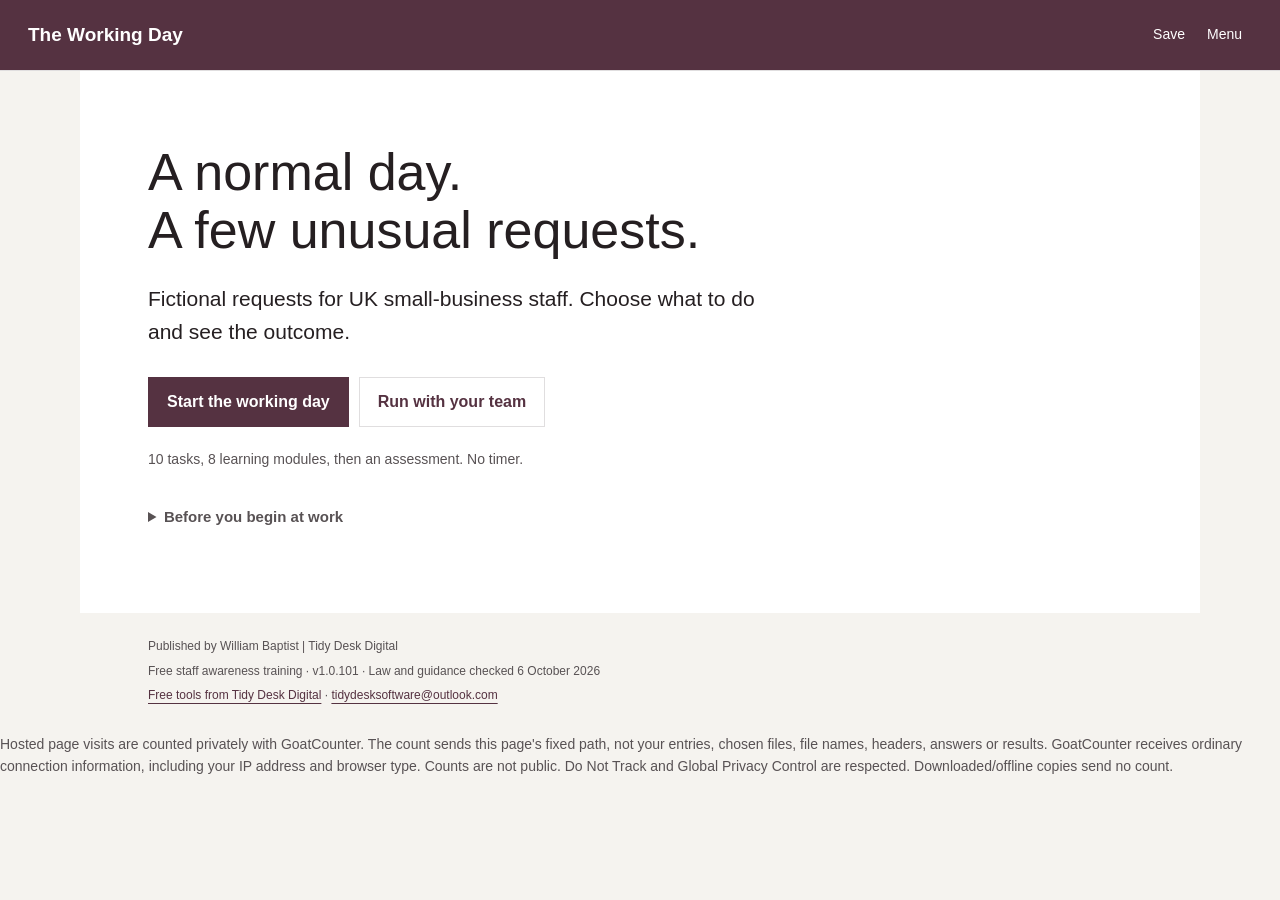
==== index.html @ f576037e "Working Day v1.0.101: describe module check navigation feedback" ====
<!doctype html>
<html lang="en-GB"><head><meta charset="utf-8"><meta name="viewport" content="width=device-width,initial-scale=1"><meta name="color-scheme" content="light"><meta name="description" content="A free, offline-friendly workplace cybersecurity game for UK small businesses. Practise a working day, check requests and report security concerns."><link rel="canonical" href="https://baptistsec.github.io/the-working-day/"><meta property="og:type" content="website"><meta property="og:title" content="The Working Day | Free workplace security training"><meta property="og:description" content="A free, offline-friendly workplace cybersecurity game for UK small businesses. Practise a working day, check requests and report security concerns."><meta property="og:url" content="https://baptistsec.github.io/the-working-day/"><title>The Working Day | Free workplace security training</title><link rel="stylesheet" href="style.css"><link rel="stylesheet" href="office-shell.css"><script defer src="/analytics.js"></script></head>
<body><a class="skip" href="#main">Skip to content</a><header class="top"><a href="#home" class="brand">The Working Day</a><div class="session-actions"><button id="office-save-open">Save</button><button id="office-menu-toggle" aria-expanded="false" aria-controls="office-menu">Menu</button></div><div id="office-menu" hidden><nav aria-label="Main navigation"><a href="#home">Home</a><a href="#day">Course</a><a href="#help">Sources &amp; help</a></nav><nav aria-label="Course tools"><a href="#library">Learning</a><a href="#assessment">Learning record</a><a href="#practice">Practice desk</a><a href="#team">Team setup</a><a href="#manager">Reporting card</a><a href="Learning-Transcript.html">Reading version</a><button id="office-guide-toggle" aria-expanded="true">Guide</button></nav></div></header><section id="office-saving" hidden aria-labelledby="office-saving-title"><h2 id="office-saving-title">Pause and save</h2><p id="office-saving-status" role="status"></p><label><input id="office-remember" type="checkbox"> Save progress in this browser</label><p class="hint">Saved on this device only. Use only your own device. Keep all entries fictional.</p><button id="office-reset">Reset saved progress</button><button id="office-save-close">Return to current work</button></section><div id="app"></div><noscript><main><h1>JavaScript is needed for the interactive game.</h1><p>Open the reading version and manager guide for a plain-text alternative. No account is required.</p><a href="Learning-Transcript.html">Open the reading version</a></main></noscript><footer><div class="footer-content"><p>Published by William Baptist | Tidy Desk Digital</p><p>Free staff awareness training · v1.0.101 · Law and guidance checked 6 October 2026</p><div class="td-foot" style="max-width:900px;margin:0 auto;padding:18px 24px;font:14px Arial,sans-serif;color:#585254"><p><a href="https://baptistsec.github.io/">Free tools from Tidy Desk Digital</a> &middot; <a href="mailto:tidydesksoftware@outlook.com">tidydesksoftware@outlook.com</a></p></div></div><p class="td-analytics-note"><small>Hosted page visits are counted privately with GoatCounter. The count sends this page's fixed path, not your entries, chosen files, file names, headers, answers or results. GoatCounter receives ordinary connection information, including your IP address and browser type. Counts are not public. Do Not Track and Global Privacy Control are respected. Downloaded/offline copies send no count.</small></p></footer><div id="announce" class="sr-only" aria-live="polite"></div><script src="content.js"></script><script src="game-data.js"></script><script src="enhancements.js"></script><script src="activities.js"></script><script src="app.js"></script></body></html>
---- style.css ----
:root{--ink:#251f21;--muted:#585254;--rule:#e0dedf;--teal:#236b59;--pale:#eef6f2;--sand:#f4efec;--red:#a91d2a;--navy:#173438;--white:#fff;font-family:Arial,Helvetica,sans-serif;color:var(--ink);background:#fff;font-size:17px;line-height:1.6}*{box-sizing:border-box}body{margin:0}a{color:var(--teal);text-underline-offset:4px}button,input,textarea{font:inherit}button,a,input,textarea,summary{-webkit-tap-highlight-color:transparent}:focus-visible{outline:3px solid #935b00;outline-offset:4px}button{cursor:pointer;border-radius:8px;padding:12px 18px;border:1px solid var(--rule);color:var(--ink);background:#fff;font-weight:600;line-height:1.4;min-height:46px}button:hover{border-color:var(--teal);background:var(--pale)}button.primary,.button.primary{background:var(--teal);border-color:var(--teal);color:#fff}button:disabled{cursor:not-allowed;background:#f4f3f3;color:#625c5e;border-color:#dedcdd}a.button{display:inline-block;text-decoration:none;font-weight:600;padding:12px 18px;border-radius:8px;border:1px solid var(--rule);min-height:46px}h1,h2,h3{line-height:1.15;font-weight:500;letter-spacing:-.025em;margin:0 0 18px}h1{font-family:Georgia,serif;font-size:clamp(34px,5vw,58px)}h2{font-family:Georgia,serif;font-size:30px}h3{font-size:21px;font-weight:600}p{margin:0 0 16px}ul{padding-left:24px}li{margin:8px 0}small,.meta{font-size:14px;color:var(--muted)}.eyebrow{font-size:13px;font-weight:700;letter-spacing:.12em;text-transform:uppercase;color:var(--teal);margin-bottom:12px}.top{display:flex;gap:30px;justify-content:space-between;align-items:center;padding:22px 36px;border-bottom:1px solid var(--rule);max-width:1500px;margin:auto}.brand{display:flex;align-items:center;gap:12px;text-decoration:none;color:var(--ink);font-weight:600;line-height:1.3;white-space:nowrap}.brand small{display:block;font-weight:400;margin-top:3px}.brandmark{display:grid;place-items:center;background:var(--navy);color:#fff;width:43px;height:43px;border-radius:10px;font-family:Georgia,serif;font-size:27px}.top nav{display:flex;flex-wrap:wrap;gap:7px 20px}.top nav a{text-decoration:none;color:var(--muted);font-size:15px;padding:8px 0}.top nav a[aria-current=page]{color:var(--teal);font-weight:700;border-bottom:2px solid var(--teal)}main{max-width:1200px;padding:42px 36px 65px;margin:auto;min-height:65vh}footer{border-top:1px solid var(--rule);padding:26px 36px;max-width:1200px;margin:auto;color:var(--muted);font-size:13px}footer p{margin:0 0 3px}.hero{display:grid;grid-template-columns:1.4fr 1fr;gap:45px;align-items:center;margin:15px 0 48px}.hero p.lead{font-size:21px;max-width:630px}.actions{display:flex;flex-wrap:wrap;gap:10px;margin:22px 0}.panel{border:1px solid var(--rule);border-radius:12px;padding:24px;background:#fff}.brief{background:var(--navy);color:#fff;padding:30px;border-radius:14px}.brief .eyebrow,.brief .meta{color:#b8ded0}.brief h2{font-size:26px}.brief ul{padding-left:20px}.tags{display:flex;flex-wrap:wrap;gap:8px;margin:16px 0}.tag{font-size:13px;background:var(--pale);color:var(--teal);font-weight:600;padding:5px 9px;border-radius:5px}.notice{background:var(--sand);border-radius:8px;padding:18px 22px;margin:22px 0}.notice p:last-child{margin-bottom:0}.grid{display:grid;grid-template-columns:repeat(2,minmax(0,1fr));gap:18px}.grid.three{grid-template-columns:repeat(3,minmax(0,1fr))}.stat{font-size:34px;font-family:Georgia,serif;display:block;color:var(--teal)}.rule{border-top:1px solid var(--rule);padding-top:30px;margin-top:36px}.day-layout{display:grid;grid-template-columns:300px minmax(0,1fr);gap:30px;align-items:start}.tasklist{display:flex;flex-direction:column;gap:8px}.task{display:block;width:100%;text-align:left;padding:14px 16px;font-weight:400}.task.selected{border:2px solid var(--teal);background:var(--pale)}.task span{display:block;font-size:15px}.task .meta{font-size:12px}.task .subject{font-weight:600;margin-top:3px}.message{padding:28px;border:1px solid var(--rule);border-radius:12px}.message-head{border-bottom:1px solid var(--rule);padding-bottom:18px;margin-bottom:20px}.message h2{font-size:31px}.choices{display:flex;flex-direction:column;gap:10px;margin-top:22px}.choice{text-align:left;font-weight:400;display:flex;gap:12px;align-items:flex-start}.choice .letter{font-weight:700;color:var(--teal);min-width:20px}.choice span:last-child{flex:1}.decision{background:#f8f7f7;border-left:4px solid var(--teal);padding:20px;margin:22px 0}.decision h3{margin-bottom:10px}.path-note{font-size:14px;color:var(--muted);padding:12px 0}.progress{margin:18px 0}progress{appearance:none;width:100%;height:8px;display:block;border:none;border-radius:5px;background:var(--rule)}progress::-webkit-progress-bar{background:var(--rule);border-radius:5px}progress::-webkit-progress-value{background:var(--teal);border-radius:5px}.progress-label{display:flex;justify-content:space-between;font-size:13px;color:var(--muted);margin-bottom:6px}.section-head{margin-bottom:28px;max-width:760px}.module-card a{display:block;font-size:22px;font-family:Georgia,serif;text-decoration:none;margin:8px 0}.module-content{max-width:790px}.module-content section{margin:34px 0}.module-content section+section{border-top:1px solid var(--rule);padding-top:28px}.check{padding:22px;border:1px solid var(--rule);border-radius:10px;margin:16px 0}.feedback{padding:16px 18px;background:var(--pale);margin-top:18px;border-radius:6px}.feedback.wrong{background:#fff1f1;border-left:4px solid var(--red)}.check .feedback p{margin-bottom:0}.hint{font-size:14px;color:var(--muted)}.quiz-question{margin:26px 0;padding:24px;border:1px solid var(--rule);border-radius:10px}.quiz-question legend{font-weight:600;padding:0 6px;max-width:100%}.quiz-question label{display:flex;gap:12px;align-items:start;padding:13px 10px;border-radius:6px;cursor:pointer}.quiz-question label:hover{background:var(--pale)}input[type=radio],input[type=checkbox]{width:20px;height:20px;flex-shrink:0;margin:3px 0;accent-color:var(--teal)}input[type=text],textarea{display:block;padding:12px;border:1px solid #a39fa0;border-radius:6px;width:100%;margin:7px 0 16px}label.field{display:block;font-weight:600;margin:14px 0}.error{color:var(--red);font-weight:600}.result{border:2px solid var(--teal);padding:30px;border-radius:12px;margin-bottom:25px}.result.fail{border-color:var(--red)}.score{font-family:Georgia,serif;font-size:48px;color:var(--teal)}.review{margin:16px 0;padding:18px;background:#f8f7f7;border-left:4px solid var(--teal)}.review.wrong{border-color:var(--red)}.review p{margin-bottom:9px}.sources li{margin-bottom:20px;overflow-wrap:anywhere}.sr-only{position:absolute;width:1px;height:1px;padding:0;margin:-1px;overflow:hidden;clip:rect(0,0,0,0);white-space:nowrap;border:0}.skip{position:fixed;top:-100px;left:10px;background:#fff;padding:15px;z-index:100}.skip:focus{top:10px}details{border-bottom:1px solid var(--rule);padding:16px 0}summary{cursor:pointer;font-weight:600;min-height:44px}.breadcrumb{font-size:14px;margin-bottom:26px}.session-box{border:1px solid var(--rule);border-radius:10px;padding:20px;margin:30px 0}.checklist label{display:flex;gap:12px;align-items:start;margin:15px 0}.certificate{border:2px solid var(--teal);padding:40px;max-width:800px;margin:30px auto;text-align:center}.certificate h2{font-size:37px}.certificate .learner{font-family:Georgia,serif;font-size:30px;overflow-wrap:anywhere}.certificate .legal{font-size:13px;margin-top:30px}.text-link{background:none;border:none;color:var(--teal);text-decoration:underline;padding:0;min-height:24px;font-size:14px}.mobile-only{display:none}
@media(max-width:820px){.top{padding:18px 22px;display:block}.top nav{margin-top:14px;gap:3px 17px}.hero{grid-template-columns:1fr;gap:20px}.day-layout{grid-template-columns:1fr;gap:22px}.tasklist{display:grid;grid-template-columns:repeat(2,minmax(0,1fr))}.task{padding:10px}.grid.three{grid-template-columns:1fr}.message{padding:22px}.mobile-only{display:block}}
@media(max-width:520px){:root{font-size:16px}main{padding:28px 20px 45px}.top{padding:17px 20px}.top nav a{font-size:14px}.grid{grid-template-columns:1fr}.hero{margin-top:0}.hero p.lead{font-size:19px}.brief{padding:23px}.tasklist{grid-template-columns:1fr}.tasklist.collapsed .task:not(.selected){display:none}.message h2{font-size:27px}h2{font-size:27px}.quiz-question{padding:16px}.certificate{padding:24px}.certificate h2{font-size:29px}footer{padding:24px 20px}}
@media(prefers-reduced-motion:reduce){*{scroll-behavior:auto!important}}
@media print{body{background:#fff}.top,footer,.no-print,.skip,.session-box{display:none!important}main{padding:0;max-width:none}body.print-certificate main>*{display:none}body.print-certificate main>.certificate{display:block!important}.certificate{page-break-inside:avoid;margin:30px auto;border:2px solid #236b59}.certificate h2{font-size:34px}a{color:#251f21;text-decoration:none}button{display:none}.notice{background:#fff;border:1px solid #aaa}}
.artifact{border:1px solid #cbd5d2;border-radius:10px;overflow:hidden;margin:24px 0;background:#fbfdfc}.artifact-bar{display:flex;gap:10px;align-items:center;background:#edf3f1;border-bottom:1px solid #cbd5d2;padding:11px 15px;font-size:13px;font-weight:600}.artifact-icon{font-size:17px;color:var(--teal);line-height:1}.artifact-tag{margin-left:auto;font-size:10px;color:var(--muted);letter-spacing:.09em}.artifact-body{padding:18px 20px}.artifact-body h3{font-size:19px}.artifact-body p{font-size:15px;margin-bottom:13px}.artifact-body p.hint{font-size:12px;color:var(--muted);border-top:1px solid var(--rule);padding-top:12px;margin-top:18px;margin-bottom:0}.artifact.chat .artifact-body p:not(.hint){background:#eef6f2;border-radius:6px;padding:11px 13px;max-width:95%}.qr-placeholder{border:2px dashed #9ba8a3;display:inline-grid;place-content:center;width:88px;height:88px;font-size:13px;text-align:center;line-height:1.3;color:var(--muted);margin:3px 0}.artifact.call{background:#faf9f7}.artifact.call .artifact-bar{background:#f2efea}dd{margin:5px 0 18px 20px}
.followups{background:#f4f7f6;border:1px solid #cbd5d2;border-radius:10px;padding:20px 24px;margin:0 0 28px}.followups details{padding:7px 0;border:none}.followups summary{min-height:34px}.followups p{margin:10px 0 0;font-size:15px}

main:focus{outline:none}.decision:focus{outline:3px solid #935b00;outline-offset:5px}
.course-progress{margin:22px 0;padding:18px 20px;border:1px solid var(--rule);border-radius:9px;background:#fafcfb}.course-progress .hint{margin:12px 0 0}.progress-stages{display:flex;flex-wrap:wrap;gap:6px 20px;margin-top:12px;font-size:14px}.intake{padding-left:28px}.intake li{padding:10px 0 18px}.intake h2{font-size:24px;margin-bottom:12px}.legal-detail section{margin:22px 0}.manager-start{background:#f8faf9;border-radius:10px;padding:26px;margin-top:25px}.term-note{font-size:14px;line-height:1.5;background:#f4f7f6;padding:13px 17px;border-radius:6px;margin:15px 0}

/* v1.0.3: quiet navigation and progressive context */
.compact-hero{display:block;max-width:740px;margin-bottom:28px}.compact-hero .lead{font-size:21px}.course-progress{padding:12px 16px;margin:18px 0}.session-box{padding:16px 20px;margin:18px 0}.session-box details{border:0;padding-bottom:0}.manager-start{background:none;padding:16px 0;margin:0;border-radius:0}.day-layout{display:block}.day-layout>aside{margin-bottom:16px}.task-toggle{display:block}.tasklist{display:grid;grid-template-columns:repeat(3,minmax(0,1fr));margin-top:12px}.tasklist.collapsed{display:none}.message{max-width:850px;padding:26px}.message-head{padding-bottom:10px;margin-bottom:18px}.message-head .meta{margin:0}.decision{background:none;padding:0;border:0;margin:26px 0}.decision h3{font-weight:500;font-size:21px;line-height:1.5}.artifact{margin:18px 0}.task-context{margin:0 0 22px}.task-context .artifact{margin-bottom:10px}.actions .primary{order:-1}.certificate{display:none}.intake li{padding:5px 0 12px}
@media(max-width:820px){.tasklist{grid-template-columns:repeat(2,minmax(0,1fr))}}@media(max-width:520px){.tasklist{grid-template-columns:1fr}.message{padding:20px}.compact-hero{margin-bottom:20px}}@media print{body.print-certificate .certificate{display:block!important}}

[hidden]{display:none!important}.active-work{padding:20px;background:#f4f7f6;border-radius:10px;margin:24px 0}.clue-controls{display:flex;flex-wrap:wrap;gap:10px}.clue[aria-expanded=true]{border-color:var(--teal);background:var(--pale)}.active-work h4{margin:0 0 10px}.active-work label{display:flex;gap:10px;margin:12px 0}.active-work fieldset{border:0;padding:0}.active-work legend{font-weight:600;margin-bottom:10px}select{font:inherit;padding:12px;border:1px solid #a39fa0;border-radius:6px;max-width:100%;width:100%;background:#fff}.active-work .feedback p{margin:0}.why summary{font-size:15px}.explanation summary{font-weight:400;font-size:15px}.section-head p{max-width:640px}.prepared-report{background:var(--pale);padding:16px}.top nav{gap:24px}

.explanation{border-bottom:0;padding-bottom:0}.module-content>section{margin:26px 0}.module-content>section+section{padding-top:22px}.module-content .explanation>p{margin-top:12px}.active-work details{padding:10px 0}.active-work details label{font-size:15px}.course-progress .progress-stages{gap:6px 16px}
/* Keep the keyboard skip link out of stitched/scrolled page content until focused. */
.skip:not(:focus){width:1px;height:1px;padding:0;overflow:hidden;clip-path:inset(50%)}

.module-jumps{display:flex;flex-wrap:wrap;gap:12px 24px;margin:20px 0}.module-jumps a{padding:8px 0}#practice-heading,#module-top{scroll-margin-top:20px}

@media print{#module-practice{break-before:page;page-break-before:always}#practice-heading{break-after:avoid;page-break-after:avoid}}
---- office-shell.css ----
:root{--teal:#553241;--pale:#f3e9ec;--navy:#553241;background:#f5f3ef;font-size:16px;line-height:1.55}.top{max-width:none;background:#553241;color:white;padding:12px 22px;gap:24px;flex-wrap:wrap}.brand{color:white}.brandmark{display:none}.brand small{color:white;font-size:12px}.top nav{margin-left:auto}.top nav a,.top nav a[aria-current=page]{color:white}.top nav a[aria-current=page]{border-bottom-color:white}.session-actions{display:flex;gap:4px}.session-actions button{border:0;background:transparent;color:white;padding:8px 12px;font-size:14px;font-weight:400}.top :focus-visible{outline-color:white}.office-workspace{display:flex;gap:30px;padding:12px 22px;background:white;border-bottom:1px solid #bdb7af;font-size:13px}.office-workspace span{color:#585254}.office-shell{display:grid;grid-template-columns:165px minmax(0,1fr) 210px;min-height:650px}.office-shell.office-guide-closed{grid-template-columns:165px minmax(0,1fr)}.office-folders{padding:22px 12px;background:#f1efed;border-right:1px solid #c8c4c0}.office-label{font-size:12px;letter-spacing:.08em;text-transform:uppercase;font-weight:700;margin-bottom:12px}.office-folders a{display:block;text-decoration:none;color:#252423;padding:10px 9px;font-size:14px;min-height:44px}.office-folders a[aria-current]{background:#f3e9ec;border-left:3px solid #553241;font-weight:700}.office-folders .office-label:not(:first-child){margin-top:28px}#office-guide{background:#faf7ef;padding:28px 20px;border-left:1px solid #d9d1c3;font-size:14px}#office-guide h2{font:500 24px/1.25 Arial,sans-serif;letter-spacing:0}#office-guide button{font-size:14px;font-weight:400;background:transparent;border:1px solid #b4afaa;border-radius:0}main{padding:30px;max-width:none;min-width:0;background:white;margin:0}main:focus{outline:0}main:focus-visible{box-shadow:inset 4px 0 #553241}h1,h2{font-family:Arial,sans-serif;letter-spacing:0}h1{font-size:31px}h2{font-size:25px}.hero{margin:0 0 24px;display:block}.hero h1{font-size:38px}.hero .lead{font-size:19px}.day-layout{grid-template-columns:220px minmax(0,1fr);gap:0;border:1px solid #c8c4c0}.day-layout>aside{background:#fff;border-right:1px solid #c8c4c0}.day-layout .message{border:0;border-radius:0;padding:24px}.tasklist{gap:0}.task{border:0;border-bottom:1px solid #ccc;border-radius:0;padding:16px;text-align:left}.task.selected{border-left:3px solid #553241;background:#f3e9ec}.task-toggle{border:0;border-bottom:1px solid #ccc;border-radius:0;width:100%;text-align:left;font-size:14px}.panel,.notice,.feedback,.check,.message-head,.brief{border-radius:0}.button,button{border-radius:0!important}.choice{border:1px solid #b4afaa;border-radius:0}.choice .letter{display:none}.choices{gap:10px}.section-head h1{font-size:29px}.course-progress{border-radius:0}#office-saving{border:1px solid #bdb7af;background:white;padding:24px;margin:20px auto;max-width:850px}#office-saving p{max-width:70ch}#office-saving button{margin:12px 8px 0 0}.top+.office-workspace+section[hidden],[hidden]{display:none!important}footer{max-width:none;padding:20px 22px}.td-foot{max-width:none!important}.module-content{max-width:800px}.notice{border-left:3px solid #553241}a,button,p,li{overflow-wrap:anywhere}
@media(max-width:1150px){.office-shell{grid-template-columns:145px minmax(0,1fr)}.office-shell.office-guide-closed{grid-template-columns:145px minmax(0,1fr)}#office-guide{grid-column:2;border-top:1px solid #d9d1c3;border-left:0}.day-layout{grid-template-columns:195px minmax(0,1fr)}main{padding:24px}}
@media(max-width:750px){.top{padding:12px 16px;gap:10px}.top nav{margin-left:0;gap:16px}.brand{width:100%}.session-actions{margin-left:auto}.session-actions button{padding:8px}.office-workspace{padding:10px 16px;gap:10px;flex-wrap:wrap}.office-shell,.office-shell.office-guide-closed{display:block;min-height:0}.office-folders{display:flex;overflow-x:auto;gap:6px;padding:8px 12px;border-right:0;border-bottom:1px solid #ccc}.office-folders .office-label{display:none}.office-folders a{white-space:nowrap;flex:0 0 auto;padding:10px 8px;font-size:13px}main{padding:24px 18px}.day-layout{display:block}.day-layout>aside{border-right:0;border-bottom:1px solid #ccc}.day-layout .message{padding:20px 16px}.tasklist:not(.collapsed){max-height:370px;overflow-y:auto}.hero h1{font-size:32px}.hero .lead{font-size:17px}#office-guide{padding:22px 18px}.grid,.grid.three{grid-template-columns:1fr}#office-saving{margin:16px}.top nav a{font-size:13px}#office-saving h2{font-size:24px}}
@media print{.top,.office-workspace,.office-folders,#office-guide,#office-saving,.session-actions{display:none!important}.office-shell,.office-shell.office-guide-closed{display:block}main{padding:0}.day-layout{display:block}.day-layout>aside{display:none}}
@media(min-width:751px){.day-layout{display:grid!important;grid-template-columns:210px minmax(0,1fr)!important}.day-layout .tasklist{display:flex!important;flex-direction:column!important}.day-layout .tasklist.collapsed{display:none!important}.day-layout .task{width:100%;min-width:0}.day-layout>aside{border-right:1px solid #c8c4c0}.day-layout .task.selected{border:0;border-left:3px solid #553241;border-bottom:1px solid #ccc}}
@media(max-width:750px){.day-layout.task-list-open .message{display:none}.day-layout .tasklist{max-height:none!important;overflow-y:visible!important;display:flex;flex-direction:column}.day-layout .tasklist.collapsed{display:none}.day-layout .task{width:100%;border-left:0}.day-layout .task.selected{border-left:3px solid #553241}.day-layout>aside{border-bottom:0}.day-layout:not(.task-list-open) .task-toggle{border-bottom:1px solid #c8c4c0}}
/* Professional-site benchmark revision: one header, contextual navigation, no decorative bands. */
.top{position:relative;padding:12px 28px;min-height:68px;flex-wrap:nowrap;gap:12px}.top .brand{font-size:19px;width:auto;white-space:nowrap}.top .session-actions{margin-left:auto;gap:2px}.top .session-actions button{font-size:14px;padding:8px 10px}.top #office-menu{position:absolute;right:20px;top:100%;width:290px;background:#553241;z-index:10;padding:16px 20px;box-shadow:0 12px 24px #251f2129}.top #office-menu nav{display:flex;flex-direction:column;gap:2px;margin:0}.top #office-menu a,.top #office-menu button{text-align:left;padding:10px 4px;min-height:44px;background:transparent;color:white;border:0;font-weight:400;font-size:15px}.top #office-menu a[aria-current]{border:0;text-decoration:underline}.office-folders{border:0;background:#f5f3ef}.office-shell{min-height:0;background:white}body[data-route=home] .office-folders,body[data-route=home] #office-guide{display:none!important}body[data-route=home] .office-shell{display:block}body[data-route=home] main{max-width:1080px;margin:auto;padding:72px 48px 64px;min-height:0}body[data-route=home] main:focus-visible{box-shadow:none;outline:2px solid #553241;outline-offset:-4px}.hero h1{font-size:52px;line-height:1.12;max-width:650px}.hero .lead{font-size:20px;max-width:580px;line-height:1.55;margin:24px 0}.hero .actions{margin:28px 0 22px}.before-start{border:0!important;margin:34px 0 0!important;padding:0!important}.before-start summary{font-size:15px;color:#585254}.day-layout{border:0}.day-layout .message{padding-top:12px}.day-layout .message>details:last-child{border-bottom:0!important}.section-head{border:0!important}.td-foot{border:0;padding-top:0!important}footer{border:0;background:#f5f3ef;font-size:12px;padding:22px 28px}.hero .hint{font-size:14px}.office-folders .office-label{letter-spacing:.04em}.office-shell main:focus-visible{box-shadow:none;outline:2px solid #553241;outline-offset:-3px}
@media(max-width:750px){.top{padding:10px 16px;min-height:64px;gap:8px}.top .brand{font-size:17px}.top #office-menu{right:0;width:100%}.office-folders{display:none}main{padding:28px 20px}.hero h1{font-size:36px}body[data-route=home] main{padding:44px 24px 42px}.hero .lead{font-size:18px;margin:22px 0}.hero .actions{gap:12px}.hero .actions .button{font-size:15px}.hero .actions .button:not(.primary){border:0;padding-left:0;padding-right:0;text-decoration:underline}.section-head .eyebrow{font-size:11px}.section-head h1{font-size:24px}.day-layout .message{padding:24px 0}.day-layout .task-toggle{background:transparent;border:0;padding:10px 0;font-size:14px;color:#553241}.day-layout>aside{border:0}.day-layout .tasklist{border:0}.day-layout .task{padding:16px 12px}.top .session-actions button{min-height:44px;padding:8px}.before-start{margin-top:26px!important}footer{padding:20px 24px}#office-guide{padding:24px 20px;border-top:0}}
.top{display:flex!important;flex-direction:row!important;flex-wrap:nowrap!important;justify-content:space-between!important}.top .session-actions{display:flex!important;flex-direction:row!important;margin-left:auto!important}.office-shell main:focus-visible,body[data-route=home] main:focus-visible{outline:0;box-shadow:none}.office-shell main:focus-visible h1,body[data-route=home] main:focus-visible h1{border-left:3px solid #553241;padding-left:12px}.hero h1{max-width:700px}.top .brand{flex:1}
@media(max-width:750px){.top .brand{font-size:16px}.top .session-actions{flex:0 0 auto}.top .session-actions button{font-size:13px;padding:8px 6px}}
.office-shell main:focus-visible h1,body[data-route=home] main:focus-visible h1{border:0;padding-left:0}body.keyboard-navigation .office-shell main:focus-visible h1{outline:2px solid #553241;outline-offset:8px}
@media print{.top{display:none!important}.office-folders,#office-guide,#office-saving{display:none!important}.office-shell,.office-shell.office-guide-closed{display:block!important}.office-shell main,body[data-route=home] main{max-width:none!important;padding:0!important;margin:0!important;min-height:0!important}.office-shell main h1{outline:0!important;border:0!important}.td-foot{display:none!important}}
/* Completion record follows the office palette without changing its content or print geometry. */
.certificate{border-color:#553241!important;color:#252423}.certificate h1,.certificate h2,.certificate h3,.certificate .cert-name{font-family:Arial,Helvetica,sans-serif!important}.certificate .eyebrow{color:#553241}.certificate .cert-name{font-weight:500;letter-spacing:0}
.certificate .learner{font-family:Arial,Helvetica,sans-serif!important;font-weight:500;letter-spacing:0}

/* Focused workspace: one task, no duplicate navigation rails. */
@media screen{
.office-folders{display:none!important}.office-shell,.office-shell.office-guide-closed{display:block!important;max-width:1120px;margin:0 auto}.office-shell main{padding:56px 64px 72px;max-width:880px;margin:auto}.office-shell #office-guide{max-width:752px;margin:0 auto 40px;padding:28px 32px;border:1px solid #ded9d2;background:#faf7ef}.office-shell .section-head{margin-bottom:32px}.day-layout{display:block!important}.day-layout>aside{border:0!important;margin-bottom:24px}.day-layout .task-toggle{width:auto;border:0;background:transparent;color:#553241;padding:6px 0;min-height:44px;font-size:14px}.day-layout .message{padding:0!important}.day-layout.task-list-open .message{display:none}.day-layout .tasklist.collapsed{display:none!important}.day-layout .tasklist:not(.collapsed){display:flex!important;flex-direction:column;max-height:none!important}.day-layout .message-head{padding:0 0 24px;margin-bottom:28px;border-bottom:1px solid #ded9d2}.day-layout .message-head .meta{margin:16px 0 0}.day-layout .message-head h1{font-size:36px;line-height:1.2;max-width:22ch;margin:12px 0 0}.day-layout .message>p{max-width:62ch;margin:24px 0}.day-layout .message>details{margin-top:28px}.day-layout .message .decision{margin-top:32px}.choices{gap:14px}.choice{padding:18px 22px;line-height:1.5}.inspection,.work-card,.brief,.panel{padding:28px!important;margin-top:28px}.inspection .actions{gap:12px}.inspection h3{margin-top:0}.inspection button{padding:14px 20px}.day-layout .section-head{margin-bottom:0}.module-content{max-width:720px;margin:auto}.module-content .lead{max-width:60ch}.module-content #module-learning{margin-top:44px}.module-content #module-learning h2{margin-top:40px}.module-content #module-practice{border-top:1px solid #ded9d2;margin-top:64px;padding-top:40px}.module-content .check{padding:28px 0;margin:24px 0;border:0;background:transparent}.module-jumps{gap:24px;margin:28px 0}.course-progress{margin:32px 0}.quiz-question{padding:0!important;border:0!important;max-width:700px}.quiz-question label{padding:18px 20px;margin-bottom:14px}footer{max-width:none}.top #office-menu{background:white;color:#252423;border:1px solid #ded9d2;box-shadow:0 8px 24px #251f2114}.top #office-menu a,.top #office-menu button{color:#553241}.top #office-menu :focus-visible{outline-color:#553241}.top #office-menu nav+nav{margin-top:16px;border-top:1px solid #ded9d2;padding-top:12px}
}
@media screen and (max-width:750px){.office-shell main{padding:36px 24px 48px}.office-shell #office-guide{margin:0 24px 32px;padding:24px}.day-layout .message-head h1{font-size:30px;max-width:21ch}.day-layout .message-head{padding-bottom:22px;margin-bottom:28px}.day-layout>aside{margin-bottom:24px}.choices{gap:14px}.choice{padding:17px 18px}.inspection,.work-card,.brief,.panel{padding:24px 20px!important}.module-content #module-practice{margin-top:48px;padding-top:32px}.hero h1{font-size:36px}.top #office-menu{padding:20px 24px}}

@media screen{.module-jumps{border-bottom:1px solid #ded9d2;padding-bottom:16px}.module-jumps [aria-current=step]{font-weight:700;text-decoration:none;color:#252423}.module-content #module-practice{margin-top:36px;border-top:0;padding-top:0}.progress-disclosure{margin:28px 0}.progress-disclosure .course-progress{margin:24px 0}body[data-route=day] .section-head{margin:0 0 16px}body[data-route=day] .section-head .eyebrow{margin:0}.day-layout .message-head .eyebrow{font-weight:400;letter-spacing:0;text-transform:none;font-size:14px;color:#585254}}
@media print{#module-learning[hidden],#module-practice[hidden]{display:block!important}.module-jumps,.no-print{display:none!important}}

/* Footer shares the centered content column, without a second link indent. */
@media screen{footer{padding:0!important}.footer-content{max-width:880px;margin:0 auto;padding:24px 64px 32px}.footer-content>p{margin:0 0 6px}.footer-content .td-foot{margin:0!important;padding:0!important;font-size:12px!important}.footer-content .td-foot p{margin:8px 0 0}body[data-route=home] .footer-content{max-width:1080px;padding:24px 48px 32px}}
@media screen and (max-width:750px){.footer-content,body[data-route=home] .footer-content{padding:24px}}

/* A compact task header: progress and task switch together, one title and one context line. */
@media screen{.task-toolbar{display:flex;align-items:center;justify-content:space-between;gap:24px;border-bottom:1px solid #ded9d2;padding-bottom:16px}.task-toolbar p{font-size:14px;font-weight:400;color:#585254;margin:0}.day-layout .task-toolbar .task-toggle{font-weight:400;font-size:14px;color:#585254;padding:0;min-height:44px;text-decoration:underline;border:0!important}.day-layout>aside{margin-bottom:28px}.day-layout .message-head h1{margin-top:0}.day-layout .message-head .meta{font-size:14px;color:#585254;margin-top:16px}.day-layout .message-head{padding-bottom:0;border-bottom:0;margin-bottom:28px}}
@media print{.task-toolbar{display:none!important}}

@media print{#module-practice .check[hidden]{display:block!important}}

/* Current task title sits above the task counter, outside the workspace. */
.current-task-title{font-size:36px;line-height:1.2;max-width:22ch;margin:0 0 20px}.day-layout .message-head .meta{margin-top:0}
@media screen and (max-width:750px){.current-task-title{font-size:30px;max-width:21ch}}

@media print{.day-layout{display:block!important}.current-task-title{max-width:none}}

/* Print every optional practice card without changing the screen selection. */
@media print{[data-practice-card][hidden]{display:block!important}[data-practice-card]{break-inside:avoid;page-break-inside:avoid}}
/* Keep the short printed colleague discussion together. */
@media print{body[data-route=practice] #main details:last-child{break-inside:avoid;page-break-inside:avoid}body[data-route=practice] #main details summary{break-after:avoid;page-break-after:avoid}}

/* Print the full manager setup sequence, whichever screen step is active. */
@media print{[data-team-step][hidden]{display:block!important}#team-step{display:none!important}[data-team-step]{break-inside:avoid;page-break-inside:avoid}}
/* Keep short module teaching sections together in print. */
@media print{body[data-route=library] .module-content h2,body[data-route=library] .module-content h3,body[data-route=library] .module-content summary{break-after:avoid;page-break-after:avoid}body[data-route=library] #module-learning>section{break-inside:avoid;page-break-inside:avoid}}
/* Optional pre-submission review stays readable beside the current question. */
.quiz-choice-review [data-quiz-return]{text-align:left;display:block;padding:4px 0;font-weight:400;max-width:100%}.quiz-choice-review li{margin:18px 0}.quiz-choice-review li p{margin:6px 0 0}

@media screen{[data-triage][aria-pressed="true"],[data-change-answer][aria-pressed="true"],[data-check][aria-pressed="true"]{border-left:3px solid #553241;background:#f3e9ec;font-weight:700}}

/* Keep the short first-request comparison together and omit transient keyboard focus decoration on paper. */
@media print{.change-compare{break-inside:avoid;page-break-inside:avoid}:focus,:focus-visible{outline:none!important;box-shadow:none!important}}

/* Keep the short task learning link with its heading in print. */
@media print{body[data-route=day] .message>details:last-child{break-inside:avoid;page-break-inside:avoid}body[data-route=day] .message>details:last-child>summary{break-after:avoid;page-break-after:avoid}}
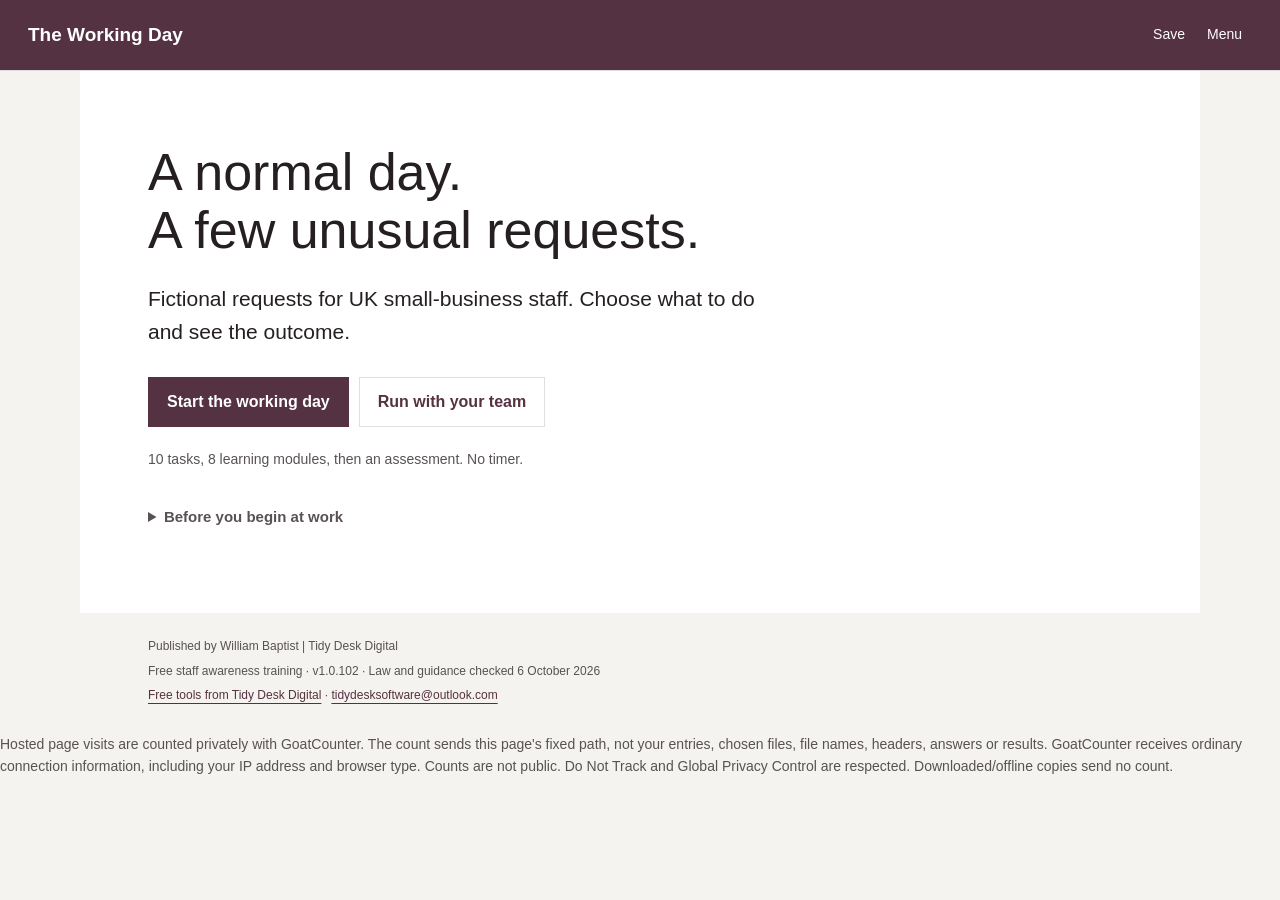
==== commit afe305e8: "Working Day v1.0.102: describe assessment Previous validation errors" ====
--- a/index.html
+++ b/index.html
@@ -1,3 +1,3 @@
 <!doctype html>
 <html lang="en-GB"><head><meta charset="utf-8"><meta name="viewport" content="width=device-width,initial-scale=1"><meta name="color-scheme" content="light"><meta name="description" content="A free, offline-friendly workplace cybersecurity game for UK small businesses. Practise a working day, check requests and report security concerns."><link rel="canonical" href="https://baptistsec.github.io/the-working-day/"><meta property="og:type" content="website"><meta property="og:title" content="The Working Day | Free workplace security training"><meta property="og:description" content="A free, offline-friendly workplace cybersecurity game for UK small businesses. Practise a working day, check requests and report security concerns."><meta property="og:url" content="https://baptistsec.github.io/the-working-day/"><title>The Working Day | Free workplace security training</title><link rel="stylesheet" href="style.css"><link rel="stylesheet" href="office-shell.css"><script defer src="/analytics.js"></script></head>
-<body><a class="skip" href="#main">Skip to content</a><header class="top"><a href="#home" class="brand">The Working Day</a><div class="session-actions"><button id="office-save-open">Save</button><button id="office-menu-toggle" aria-expanded="false" aria-controls="office-menu">Menu</button></div><div id="office-menu" hidden><nav aria-label="Main navigation"><a href="#home">Home</a><a href="#day">Course</a><a href="#help">Sources &amp; help</a></nav><nav aria-label="Course tools"><a href="#library">Learning</a><a href="#assessment">Learning record</a><a href="#practice">Practice desk</a><a href="#team">Team setup</a><a href="#manager">Reporting card</a><a href="Learning-Transcript.html">Reading version</a><button id="office-guide-toggle" aria-expanded="true">Guide</button></nav></div></header><section id="office-saving" hidden aria-labelledby="office-saving-title"><h2 id="office-saving-title">Pause and save</h2><p id="office-saving-status" role="status"></p><label><input id="office-remember" type="checkbox"> Save progress in this browser</label><p class="hint">Saved on this device only. Use only your own device. Keep all entries fictional.</p><button id="office-reset">Reset saved progress</button><button id="office-save-close">Return to current work</button></section><div id="app"></div><noscript><main><h1>JavaScript is needed for the interactive game.</h1><p>Open the reading version and manager guide for a plain-text alternative. No account is required.</p><a href="Learning-Transcript.html">Open the reading version</a></main></noscript><footer><div class="footer-content"><p>Published by William Baptist | Tidy Desk Digital</p><p>Free staff awareness training · v1.0.101 · Law and guidance checked 6 October 2026</p><div class="td-foot" style="max-width:900px;margin:0 auto;padding:18px 24px;font:14px Arial,sans-serif;color:#585254"><p><a href="https://baptistsec.github.io/">Free tools from Tidy Desk Digital</a> &middot; <a href="mailto:tidydesksoftware@outlook.com">tidydesksoftware@outlook.com</a></p></div></div><p class="td-analytics-note"><small>Hosted page visits are counted privately with GoatCounter. The count sends this page's fixed path, not your entries, chosen files, file names, headers, answers or results. GoatCounter receives ordinary connection information, including your IP address and browser type. Counts are not public. Do Not Track and Global Privacy Control are respected. Downloaded/offline copies send no count.</small></p></footer><div id="announce" class="sr-only" aria-live="polite"></div><script src="content.js"></script><script src="game-data.js"></script><script src="enhancements.js"></script><script src="activities.js"></script><script src="app.js"></script></body></html>
+<body><a class="skip" href="#main">Skip to content</a><header class="top"><a href="#home" class="brand">The Working Day</a><div class="session-actions"><button id="office-save-open">Save</button><button id="office-menu-toggle" aria-expanded="false" aria-controls="office-menu">Menu</button></div><div id="office-menu" hidden><nav aria-label="Main navigation"><a href="#home">Home</a><a href="#day">Course</a><a href="#help">Sources &amp; help</a></nav><nav aria-label="Course tools"><a href="#library">Learning</a><a href="#assessment">Learning record</a><a href="#practice">Practice desk</a><a href="#team">Team setup</a><a href="#manager">Reporting card</a><a href="Learning-Transcript.html">Reading version</a><button id="office-guide-toggle" aria-expanded="true">Guide</button></nav></div></header><section id="office-saving" hidden aria-labelledby="office-saving-title"><h2 id="office-saving-title">Pause and save</h2><p id="office-saving-status" role="status"></p><label><input id="office-remember" type="checkbox"> Save progress in this browser</label><p class="hint">Saved on this device only. Use only your own device. Keep all entries fictional.</p><button id="office-reset">Reset saved progress</button><button id="office-save-close">Return to current work</button></section><div id="app"></div><noscript><main><h1>JavaScript is needed for the interactive game.</h1><p>Open the reading version and manager guide for a plain-text alternative. No account is required.</p><a href="Learning-Transcript.html">Open the reading version</a></main></noscript><footer><div class="footer-content"><p>Published by William Baptist | Tidy Desk Digital</p><p>Free staff awareness training · v1.0.102 · Law and guidance checked 6 October 2026</p><div class="td-foot" style="max-width:900px;margin:0 auto;padding:18px 24px;font:14px Arial,sans-serif;color:#585254"><p><a href="https://baptistsec.github.io/">Free tools from Tidy Desk Digital</a> &middot; <a href="mailto:tidydesksoftware@outlook.com">tidydesksoftware@outlook.com</a></p></div></div><p class="td-analytics-note"><small>Hosted page visits are counted privately with GoatCounter. The count sends this page's fixed path, not your entries, chosen files, file names, headers, answers or results. GoatCounter receives ordinary connection information, including your IP address and browser type. Counts are not public. Do Not Track and Global Privacy Control are respected. Downloaded/offline copies send no count.</small></p></footer><div id="announce" class="sr-only" aria-live="polite"></div><script src="content.js"></script><script src="game-data.js"></script><script src="enhancements.js"></script><script src="activities.js"></script><script src="app.js"></script></body></html>
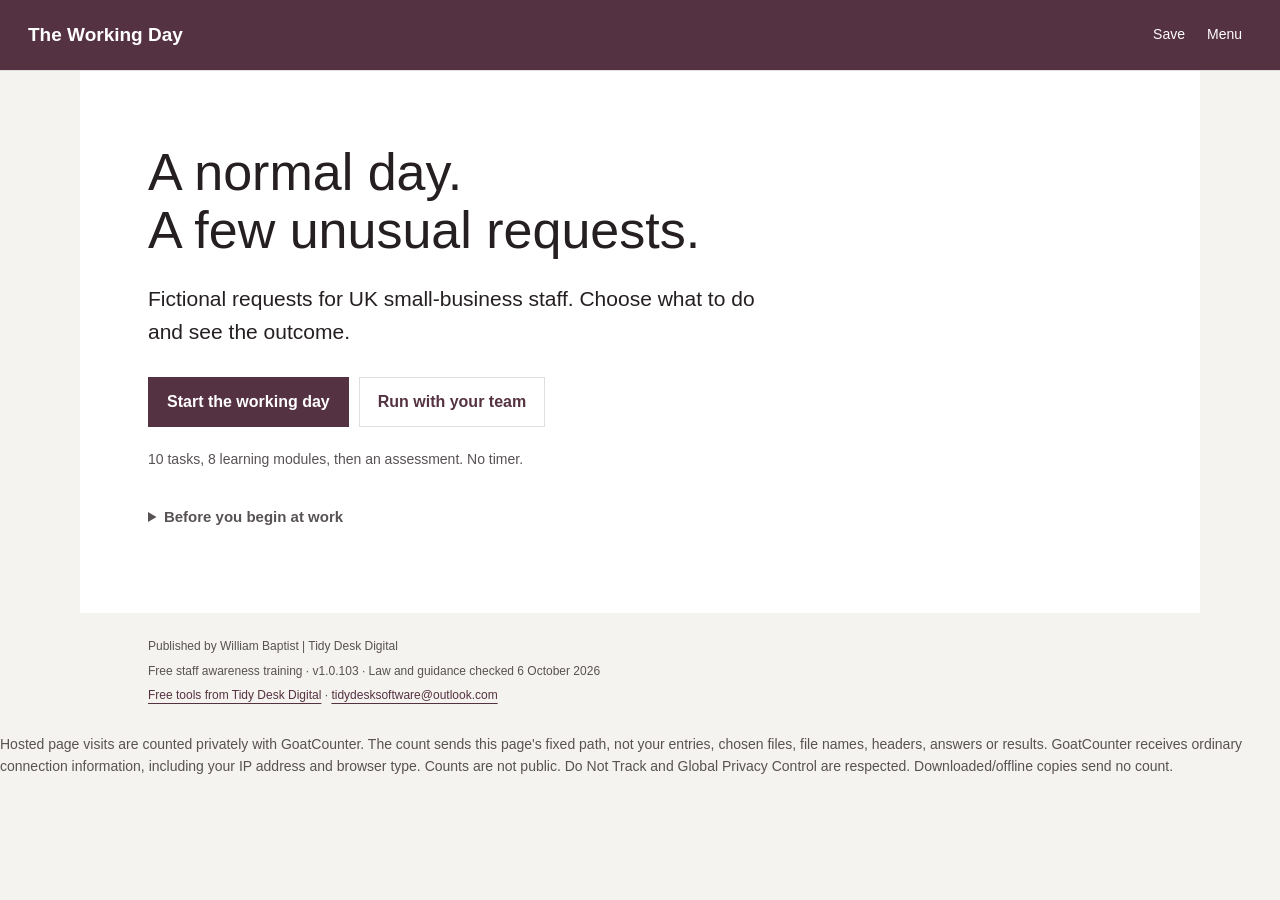
==== commit 827c2fca: "Working Day v1.0.103: describe module completion status" ====
--- a/index.html
+++ b/index.html
@@ -1,3 +1,3 @@
 <!doctype html>
 <html lang="en-GB"><head><meta charset="utf-8"><meta name="viewport" content="width=device-width,initial-scale=1"><meta name="color-scheme" content="light"><meta name="description" content="A free, offline-friendly workplace cybersecurity game for UK small businesses. Practise a working day, check requests and report security concerns."><link rel="canonical" href="https://baptistsec.github.io/the-working-day/"><meta property="og:type" content="website"><meta property="og:title" content="The Working Day | Free workplace security training"><meta property="og:description" content="A free, offline-friendly workplace cybersecurity game for UK small businesses. Practise a working day, check requests and report security concerns."><meta property="og:url" content="https://baptistsec.github.io/the-working-day/"><title>The Working Day | Free workplace security training</title><link rel="stylesheet" href="style.css"><link rel="stylesheet" href="office-shell.css"><script defer src="/analytics.js"></script></head>
-<body><a class="skip" href="#main">Skip to content</a><header class="top"><a href="#home" class="brand">The Working Day</a><div class="session-actions"><button id="office-save-open">Save</button><button id="office-menu-toggle" aria-expanded="false" aria-controls="office-menu">Menu</button></div><div id="office-menu" hidden><nav aria-label="Main navigation"><a href="#home">Home</a><a href="#day">Course</a><a href="#help">Sources &amp; help</a></nav><nav aria-label="Course tools"><a href="#library">Learning</a><a href="#assessment">Learning record</a><a href="#practice">Practice desk</a><a href="#team">Team setup</a><a href="#manager">Reporting card</a><a href="Learning-Transcript.html">Reading version</a><button id="office-guide-toggle" aria-expanded="true">Guide</button></nav></div></header><section id="office-saving" hidden aria-labelledby="office-saving-title"><h2 id="office-saving-title">Pause and save</h2><p id="office-saving-status" role="status"></p><label><input id="office-remember" type="checkbox"> Save progress in this browser</label><p class="hint">Saved on this device only. Use only your own device. Keep all entries fictional.</p><button id="office-reset">Reset saved progress</button><button id="office-save-close">Return to current work</button></section><div id="app"></div><noscript><main><h1>JavaScript is needed for the interactive game.</h1><p>Open the reading version and manager guide for a plain-text alternative. No account is required.</p><a href="Learning-Transcript.html">Open the reading version</a></main></noscript><footer><div class="footer-content"><p>Published by William Baptist | Tidy Desk Digital</p><p>Free staff awareness training · v1.0.102 · Law and guidance checked 6 October 2026</p><div class="td-foot" style="max-width:900px;margin:0 auto;padding:18px 24px;font:14px Arial,sans-serif;color:#585254"><p><a href="https://baptistsec.github.io/">Free tools from Tidy Desk Digital</a> &middot; <a href="mailto:tidydesksoftware@outlook.com">tidydesksoftware@outlook.com</a></p></div></div><p class="td-analytics-note"><small>Hosted page visits are counted privately with GoatCounter. The count sends this page's fixed path, not your entries, chosen files, file names, headers, answers or results. GoatCounter receives ordinary connection information, including your IP address and browser type. Counts are not public. Do Not Track and Global Privacy Control are respected. Downloaded/offline copies send no count.</small></p></footer><div id="announce" class="sr-only" aria-live="polite"></div><script src="content.js"></script><script src="game-data.js"></script><script src="enhancements.js"></script><script src="activities.js"></script><script src="app.js"></script></body></html>
+<body><a class="skip" href="#main">Skip to content</a><header class="top"><a href="#home" class="brand">The Working Day</a><div class="session-actions"><button id="office-save-open">Save</button><button id="office-menu-toggle" aria-expanded="false" aria-controls="office-menu">Menu</button></div><div id="office-menu" hidden><nav aria-label="Main navigation"><a href="#home">Home</a><a href="#day">Course</a><a href="#help">Sources &amp; help</a></nav><nav aria-label="Course tools"><a href="#library">Learning</a><a href="#assessment">Learning record</a><a href="#practice">Practice desk</a><a href="#team">Team setup</a><a href="#manager">Reporting card</a><a href="Learning-Transcript.html">Reading version</a><button id="office-guide-toggle" aria-expanded="true">Guide</button></nav></div></header><section id="office-saving" hidden aria-labelledby="office-saving-title"><h2 id="office-saving-title">Pause and save</h2><p id="office-saving-status" role="status"></p><label><input id="office-remember" type="checkbox"> Save progress in this browser</label><p class="hint">Saved on this device only. Use only your own device. Keep all entries fictional.</p><button id="office-reset">Reset saved progress</button><button id="office-save-close">Return to current work</button></section><div id="app"></div><noscript><main><h1>JavaScript is needed for the interactive game.</h1><p>Open the reading version and manager guide for a plain-text alternative. No account is required.</p><a href="Learning-Transcript.html">Open the reading version</a></main></noscript><footer><div class="footer-content"><p>Published by William Baptist | Tidy Desk Digital</p><p>Free staff awareness training · v1.0.103 · Law and guidance checked 6 October 2026</p><div class="td-foot" style="max-width:900px;margin:0 auto;padding:18px 24px;font:14px Arial,sans-serif;color:#585254"><p><a href="https://baptistsec.github.io/">Free tools from Tidy Desk Digital</a> &middot; <a href="mailto:tidydesksoftware@outlook.com">tidydesksoftware@outlook.com</a></p></div></div><p class="td-analytics-note"><small>Hosted page visits are counted privately with GoatCounter. The count sends this page's fixed path, not your entries, chosen files, file names, headers, answers or results. GoatCounter receives ordinary connection information, including your IP address and browser type. Counts are not public. Do Not Track and Global Privacy Control are respected. Downloaded/offline copies send no count.</small></p></footer><div id="announce" class="sr-only" aria-live="polite"></div><script src="content.js"></script><script src="game-data.js"></script><script src="enhancements.js"></script><script src="activities.js"></script><script src="app.js"></script></body></html>
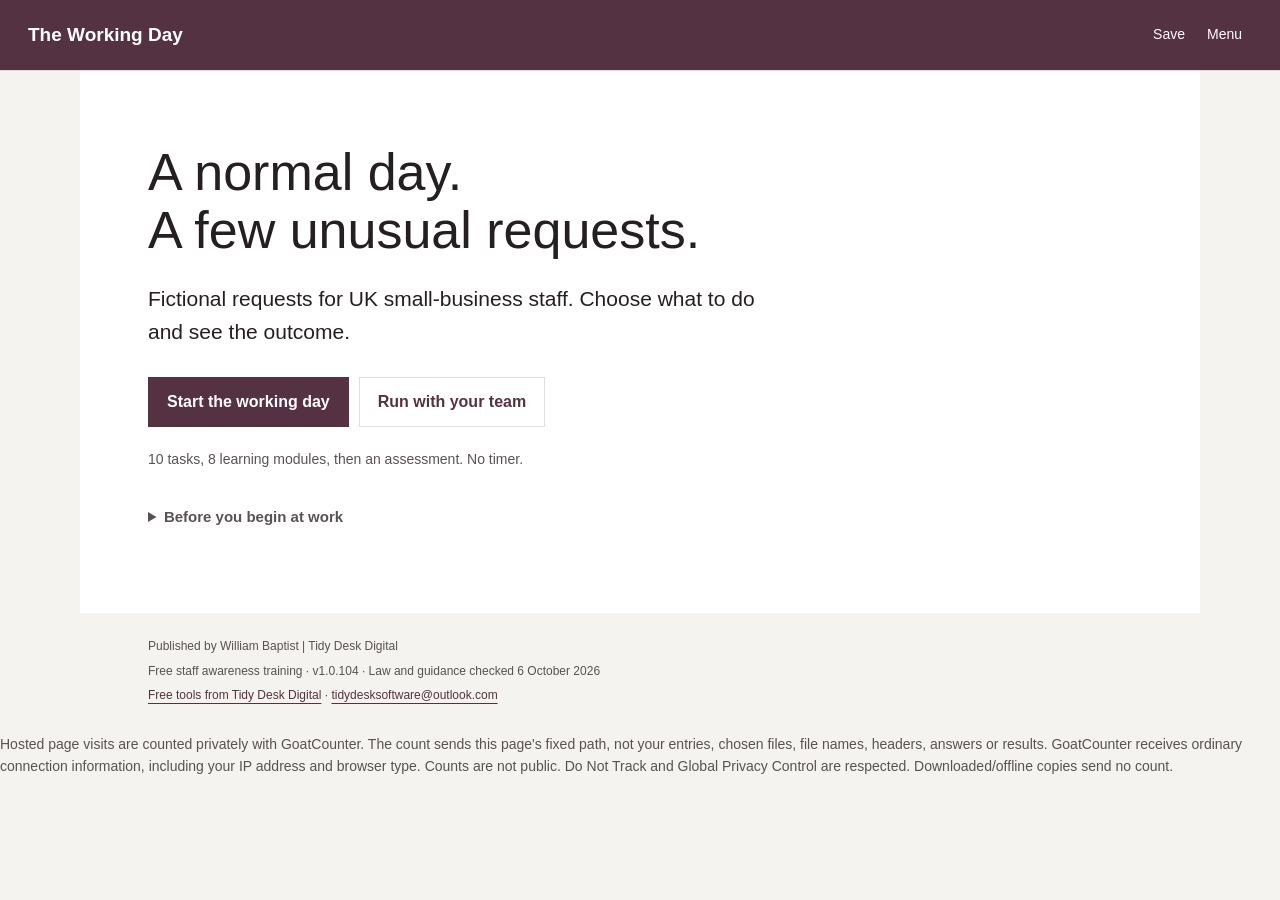
==== commit e46385b0: "Release Working Day v1.0.104: practice-start check-status description" ====
--- a/index.html
+++ b/index.html
@@ -1,3 +1,3 @@
 <!doctype html>
 <html lang="en-GB"><head><meta charset="utf-8"><meta name="viewport" content="width=device-width,initial-scale=1"><meta name="color-scheme" content="light"><meta name="description" content="A free, offline-friendly workplace cybersecurity game for UK small businesses. Practise a working day, check requests and report security concerns."><link rel="canonical" href="https://baptistsec.github.io/the-working-day/"><meta property="og:type" content="website"><meta property="og:title" content="The Working Day | Free workplace security training"><meta property="og:description" content="A free, offline-friendly workplace cybersecurity game for UK small businesses. Practise a working day, check requests and report security concerns."><meta property="og:url" content="https://baptistsec.github.io/the-working-day/"><title>The Working Day | Free workplace security training</title><link rel="stylesheet" href="style.css"><link rel="stylesheet" href="office-shell.css"><script defer src="/analytics.js"></script></head>
-<body><a class="skip" href="#main">Skip to content</a><header class="top"><a href="#home" class="brand">The Working Day</a><div class="session-actions"><button id="office-save-open">Save</button><button id="office-menu-toggle" aria-expanded="false" aria-controls="office-menu">Menu</button></div><div id="office-menu" hidden><nav aria-label="Main navigation"><a href="#home">Home</a><a href="#day">Course</a><a href="#help">Sources &amp; help</a></nav><nav aria-label="Course tools"><a href="#library">Learning</a><a href="#assessment">Learning record</a><a href="#practice">Practice desk</a><a href="#team">Team setup</a><a href="#manager">Reporting card</a><a href="Learning-Transcript.html">Reading version</a><button id="office-guide-toggle" aria-expanded="true">Guide</button></nav></div></header><section id="office-saving" hidden aria-labelledby="office-saving-title"><h2 id="office-saving-title">Pause and save</h2><p id="office-saving-status" role="status"></p><label><input id="office-remember" type="checkbox"> Save progress in this browser</label><p class="hint">Saved on this device only. Use only your own device. Keep all entries fictional.</p><button id="office-reset">Reset saved progress</button><button id="office-save-close">Return to current work</button></section><div id="app"></div><noscript><main><h1>JavaScript is needed for the interactive game.</h1><p>Open the reading version and manager guide for a plain-text alternative. No account is required.</p><a href="Learning-Transcript.html">Open the reading version</a></main></noscript><footer><div class="footer-content"><p>Published by William Baptist | Tidy Desk Digital</p><p>Free staff awareness training · v1.0.103 · Law and guidance checked 6 October 2026</p><div class="td-foot" style="max-width:900px;margin:0 auto;padding:18px 24px;font:14px Arial,sans-serif;color:#585254"><p><a href="https://baptistsec.github.io/">Free tools from Tidy Desk Digital</a> &middot; <a href="mailto:tidydesksoftware@outlook.com">tidydesksoftware@outlook.com</a></p></div></div><p class="td-analytics-note"><small>Hosted page visits are counted privately with GoatCounter. The count sends this page's fixed path, not your entries, chosen files, file names, headers, answers or results. GoatCounter receives ordinary connection information, including your IP address and browser type. Counts are not public. Do Not Track and Global Privacy Control are respected. Downloaded/offline copies send no count.</small></p></footer><div id="announce" class="sr-only" aria-live="polite"></div><script src="content.js"></script><script src="game-data.js"></script><script src="enhancements.js"></script><script src="activities.js"></script><script src="app.js"></script></body></html>
+<body><a class="skip" href="#main">Skip to content</a><header class="top"><a href="#home" class="brand">The Working Day</a><div class="session-actions"><button id="office-save-open">Save</button><button id="office-menu-toggle" aria-expanded="false" aria-controls="office-menu">Menu</button></div><div id="office-menu" hidden><nav aria-label="Main navigation"><a href="#home">Home</a><a href="#day">Course</a><a href="#help">Sources &amp; help</a></nav><nav aria-label="Course tools"><a href="#library">Learning</a><a href="#assessment">Learning record</a><a href="#practice">Practice desk</a><a href="#team">Team setup</a><a href="#manager">Reporting card</a><a href="Learning-Transcript.html">Reading version</a><button id="office-guide-toggle" aria-expanded="true">Guide</button></nav></div></header><section id="office-saving" hidden aria-labelledby="office-saving-title"><h2 id="office-saving-title">Pause and save</h2><p id="office-saving-status" role="status"></p><label><input id="office-remember" type="checkbox"> Save progress in this browser</label><p class="hint">Saved on this device only. Use only your own device. Keep all entries fictional.</p><button id="office-reset">Reset saved progress</button><button id="office-save-close">Return to current work</button></section><div id="app"></div><noscript><main><h1>JavaScript is needed for the interactive game.</h1><p>Open the reading version and manager guide for a plain-text alternative. No account is required.</p><a href="Learning-Transcript.html">Open the reading version</a></main></noscript><footer><div class="footer-content"><p>Published by William Baptist | Tidy Desk Digital</p><p>Free staff awareness training · v1.0.104 · Law and guidance checked 6 October 2026</p><div class="td-foot" style="max-width:900px;margin:0 auto;padding:18px 24px;font:14px Arial,sans-serif;color:#585254"><p><a href="https://baptistsec.github.io/">Free tools from Tidy Desk Digital</a> &middot; <a href="mailto:tidydesksoftware@outlook.com">tidydesksoftware@outlook.com</a></p></div></div><p class="td-analytics-note"><small>Hosted page visits are counted privately with GoatCounter. The count sends this page's fixed path, not your entries, chosen files, file names, headers, answers or results. GoatCounter receives ordinary connection information, including your IP address and browser type. Counts are not public. Do Not Track and Global Privacy Control are respected. Downloaded/offline copies send no count.</small></p></footer><div id="announce" class="sr-only" aria-live="polite"></div><script src="content.js"></script><script src="game-data.js"></script><script src="enhancements.js"></script><script src="activities.js"></script><script src="app.js"></script></body></html>
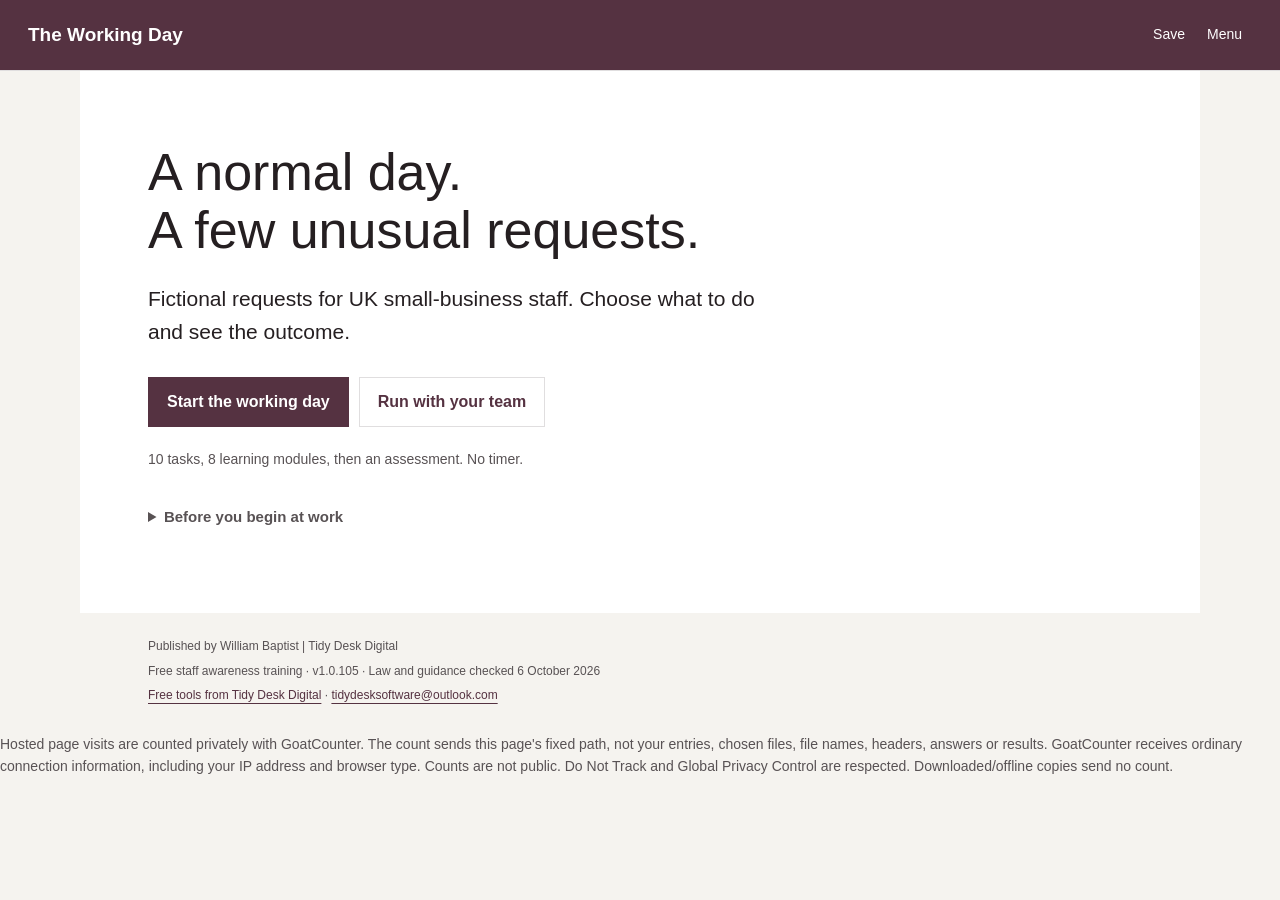
==== commit 376cbb2b: "Release Working Day v1.0.105: task restart outcome description" ====
--- a/index.html
+++ b/index.html
@@ -1,3 +1,3 @@
 <!doctype html>
 <html lang="en-GB"><head><meta charset="utf-8"><meta name="viewport" content="width=device-width,initial-scale=1"><meta name="color-scheme" content="light"><meta name="description" content="A free, offline-friendly workplace cybersecurity game for UK small businesses. Practise a working day, check requests and report security concerns."><link rel="canonical" href="https://baptistsec.github.io/the-working-day/"><meta property="og:type" content="website"><meta property="og:title" content="The Working Day | Free workplace security training"><meta property="og:description" content="A free, offline-friendly workplace cybersecurity game for UK small businesses. Practise a working day, check requests and report security concerns."><meta property="og:url" content="https://baptistsec.github.io/the-working-day/"><title>The Working Day | Free workplace security training</title><link rel="stylesheet" href="style.css"><link rel="stylesheet" href="office-shell.css"><script defer src="/analytics.js"></script></head>
-<body><a class="skip" href="#main">Skip to content</a><header class="top"><a href="#home" class="brand">The Working Day</a><div class="session-actions"><button id="office-save-open">Save</button><button id="office-menu-toggle" aria-expanded="false" aria-controls="office-menu">Menu</button></div><div id="office-menu" hidden><nav aria-label="Main navigation"><a href="#home">Home</a><a href="#day">Course</a><a href="#help">Sources &amp; help</a></nav><nav aria-label="Course tools"><a href="#library">Learning</a><a href="#assessment">Learning record</a><a href="#practice">Practice desk</a><a href="#team">Team setup</a><a href="#manager">Reporting card</a><a href="Learning-Transcript.html">Reading version</a><button id="office-guide-toggle" aria-expanded="true">Guide</button></nav></div></header><section id="office-saving" hidden aria-labelledby="office-saving-title"><h2 id="office-saving-title">Pause and save</h2><p id="office-saving-status" role="status"></p><label><input id="office-remember" type="checkbox"> Save progress in this browser</label><p class="hint">Saved on this device only. Use only your own device. Keep all entries fictional.</p><button id="office-reset">Reset saved progress</button><button id="office-save-close">Return to current work</button></section><div id="app"></div><noscript><main><h1>JavaScript is needed for the interactive game.</h1><p>Open the reading version and manager guide for a plain-text alternative. No account is required.</p><a href="Learning-Transcript.html">Open the reading version</a></main></noscript><footer><div class="footer-content"><p>Published by William Baptist | Tidy Desk Digital</p><p>Free staff awareness training · v1.0.104 · Law and guidance checked 6 October 2026</p><div class="td-foot" style="max-width:900px;margin:0 auto;padding:18px 24px;font:14px Arial,sans-serif;color:#585254"><p><a href="https://baptistsec.github.io/">Free tools from Tidy Desk Digital</a> &middot; <a href="mailto:tidydesksoftware@outlook.com">tidydesksoftware@outlook.com</a></p></div></div><p class="td-analytics-note"><small>Hosted page visits are counted privately with GoatCounter. The count sends this page's fixed path, not your entries, chosen files, file names, headers, answers or results. GoatCounter receives ordinary connection information, including your IP address and browser type. Counts are not public. Do Not Track and Global Privacy Control are respected. Downloaded/offline copies send no count.</small></p></footer><div id="announce" class="sr-only" aria-live="polite"></div><script src="content.js"></script><script src="game-data.js"></script><script src="enhancements.js"></script><script src="activities.js"></script><script src="app.js"></script></body></html>
+<body><a class="skip" href="#main">Skip to content</a><header class="top"><a href="#home" class="brand">The Working Day</a><div class="session-actions"><button id="office-save-open">Save</button><button id="office-menu-toggle" aria-expanded="false" aria-controls="office-menu">Menu</button></div><div id="office-menu" hidden><nav aria-label="Main navigation"><a href="#home">Home</a><a href="#day">Course</a><a href="#help">Sources &amp; help</a></nav><nav aria-label="Course tools"><a href="#library">Learning</a><a href="#assessment">Learning record</a><a href="#practice">Practice desk</a><a href="#team">Team setup</a><a href="#manager">Reporting card</a><a href="Learning-Transcript.html">Reading version</a><button id="office-guide-toggle" aria-expanded="true">Guide</button></nav></div></header><section id="office-saving" hidden aria-labelledby="office-saving-title"><h2 id="office-saving-title">Pause and save</h2><p id="office-saving-status" role="status"></p><label><input id="office-remember" type="checkbox"> Save progress in this browser</label><p class="hint">Saved on this device only. Use only your own device. Keep all entries fictional.</p><button id="office-reset">Reset saved progress</button><button id="office-save-close">Return to current work</button></section><div id="app"></div><noscript><main><h1>JavaScript is needed for the interactive game.</h1><p>Open the reading version and manager guide for a plain-text alternative. No account is required.</p><a href="Learning-Transcript.html">Open the reading version</a></main></noscript><footer><div class="footer-content"><p>Published by William Baptist | Tidy Desk Digital</p><p>Free staff awareness training · v1.0.105 · Law and guidance checked 6 October 2026</p><div class="td-foot" style="max-width:900px;margin:0 auto;padding:18px 24px;font:14px Arial,sans-serif;color:#585254"><p><a href="https://baptistsec.github.io/">Free tools from Tidy Desk Digital</a> &middot; <a href="mailto:tidydesksoftware@outlook.com">tidydesksoftware@outlook.com</a></p></div></div><p class="td-analytics-note"><small>Hosted page visits are counted privately with GoatCounter. The count sends this page's fixed path, not your entries, chosen files, file names, headers, answers or results. GoatCounter receives ordinary connection information, including your IP address and browser type. Counts are not public. Do Not Track and Global Privacy Control are respected. Downloaded/offline copies send no count.</small></p></footer><div id="announce" class="sr-only" aria-live="polite"></div><script src="content.js"></script><script src="game-data.js"></script><script src="enhancements.js"></script><script src="activities.js"></script><script src="app.js"></script></body></html>
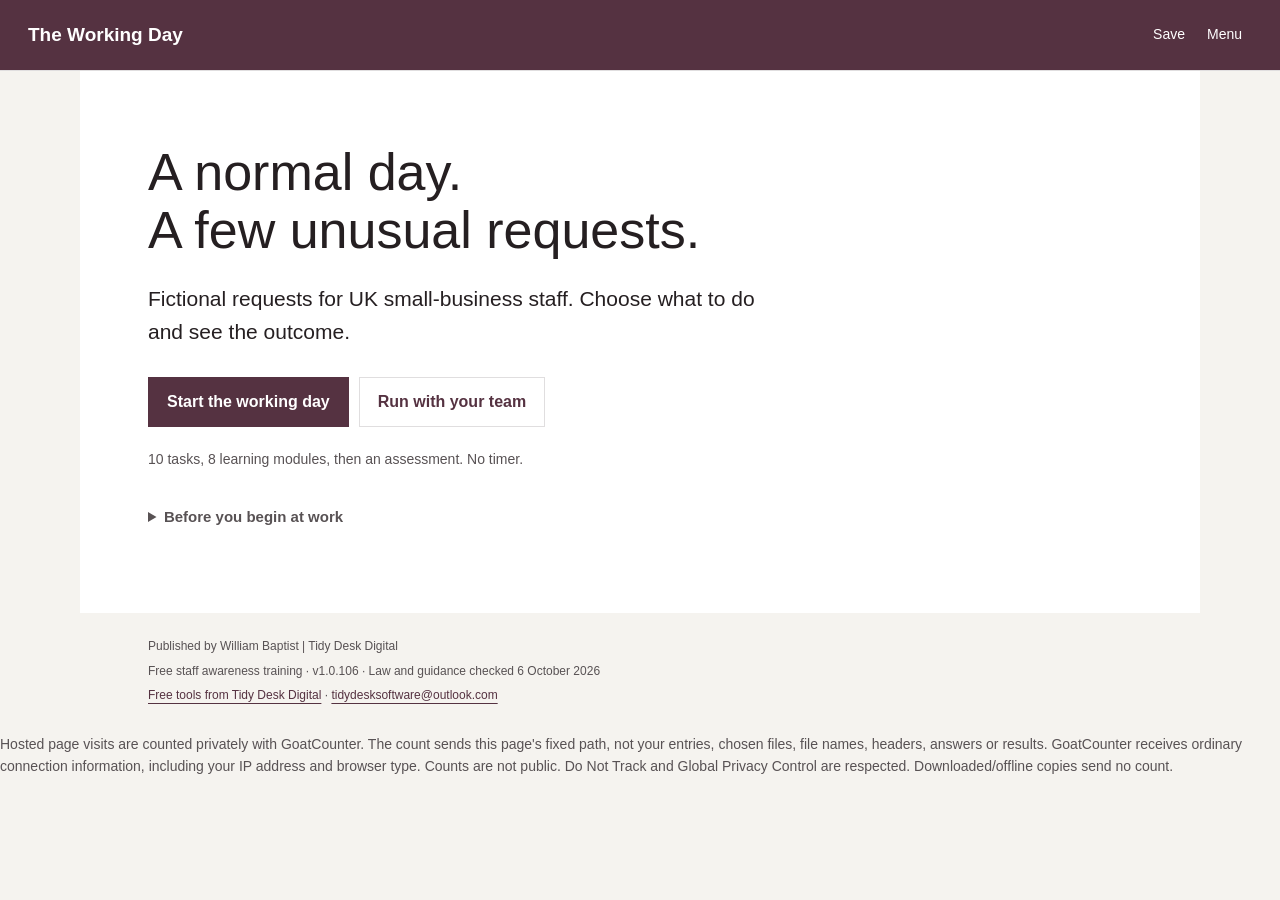
==== commit 567db620: "Release Working Day v1.0.106: existing links and report control descriptions" ====
--- a/index.html
+++ b/index.html
@@ -1,3 +1,3 @@
 <!doctype html>
 <html lang="en-GB"><head><meta charset="utf-8"><meta name="viewport" content="width=device-width,initial-scale=1"><meta name="color-scheme" content="light"><meta name="description" content="A free, offline-friendly workplace cybersecurity game for UK small businesses. Practise a working day, check requests and report security concerns."><link rel="canonical" href="https://baptistsec.github.io/the-working-day/"><meta property="og:type" content="website"><meta property="og:title" content="The Working Day | Free workplace security training"><meta property="og:description" content="A free, offline-friendly workplace cybersecurity game for UK small businesses. Practise a working day, check requests and report security concerns."><meta property="og:url" content="https://baptistsec.github.io/the-working-day/"><title>The Working Day | Free workplace security training</title><link rel="stylesheet" href="style.css"><link rel="stylesheet" href="office-shell.css"><script defer src="/analytics.js"></script></head>
-<body><a class="skip" href="#main">Skip to content</a><header class="top"><a href="#home" class="brand">The Working Day</a><div class="session-actions"><button id="office-save-open">Save</button><button id="office-menu-toggle" aria-expanded="false" aria-controls="office-menu">Menu</button></div><div id="office-menu" hidden><nav aria-label="Main navigation"><a href="#home">Home</a><a href="#day">Course</a><a href="#help">Sources &amp; help</a></nav><nav aria-label="Course tools"><a href="#library">Learning</a><a href="#assessment">Learning record</a><a href="#practice">Practice desk</a><a href="#team">Team setup</a><a href="#manager">Reporting card</a><a href="Learning-Transcript.html">Reading version</a><button id="office-guide-toggle" aria-expanded="true">Guide</button></nav></div></header><section id="office-saving" hidden aria-labelledby="office-saving-title"><h2 id="office-saving-title">Pause and save</h2><p id="office-saving-status" role="status"></p><label><input id="office-remember" type="checkbox"> Save progress in this browser</label><p class="hint">Saved on this device only. Use only your own device. Keep all entries fictional.</p><button id="office-reset">Reset saved progress</button><button id="office-save-close">Return to current work</button></section><div id="app"></div><noscript><main><h1>JavaScript is needed for the interactive game.</h1><p>Open the reading version and manager guide for a plain-text alternative. No account is required.</p><a href="Learning-Transcript.html">Open the reading version</a></main></noscript><footer><div class="footer-content"><p>Published by William Baptist | Tidy Desk Digital</p><p>Free staff awareness training · v1.0.105 · Law and guidance checked 6 October 2026</p><div class="td-foot" style="max-width:900px;margin:0 auto;padding:18px 24px;font:14px Arial,sans-serif;color:#585254"><p><a href="https://baptistsec.github.io/">Free tools from Tidy Desk Digital</a> &middot; <a href="mailto:tidydesksoftware@outlook.com">tidydesksoftware@outlook.com</a></p></div></div><p class="td-analytics-note"><small>Hosted page visits are counted privately with GoatCounter. The count sends this page's fixed path, not your entries, chosen files, file names, headers, answers or results. GoatCounter receives ordinary connection information, including your IP address and browser type. Counts are not public. Do Not Track and Global Privacy Control are respected. Downloaded/offline copies send no count.</small></p></footer><div id="announce" class="sr-only" aria-live="polite"></div><script src="content.js"></script><script src="game-data.js"></script><script src="enhancements.js"></script><script src="activities.js"></script><script src="app.js"></script></body></html>
+<body><a class="skip" href="#main">Skip to content</a><header class="top"><a href="#home" class="brand">The Working Day</a><div class="session-actions"><button id="office-save-open">Save</button><button id="office-menu-toggle" aria-expanded="false" aria-controls="office-menu">Menu</button></div><div id="office-menu" hidden><nav aria-label="Main navigation"><a href="#home">Home</a><a href="#day">Course</a><a href="#help">Sources &amp; help</a></nav><nav aria-label="Course tools"><a href="#library">Learning</a><a href="#assessment">Learning record</a><a href="#practice">Practice desk</a><a href="#team">Team setup</a><a href="#manager">Reporting card</a><a href="Learning-Transcript.html">Reading version</a><button id="office-guide-toggle" aria-expanded="true">Guide</button></nav></div></header><section id="office-saving" hidden aria-labelledby="office-saving-title"><h2 id="office-saving-title">Pause and save</h2><p id="office-saving-status" role="status"></p><label><input id="office-remember" type="checkbox"> Save progress in this browser</label><p class="hint">Saved on this device only. Use only your own device. Keep all entries fictional.</p><button id="office-reset">Reset saved progress</button><button id="office-save-close">Return to current work</button></section><div id="app"></div><noscript><main><h1>JavaScript is needed for the interactive game.</h1><p>Open the reading version and manager guide for a plain-text alternative. No account is required.</p><a href="Learning-Transcript.html">Open the reading version</a></main></noscript><footer><div class="footer-content"><p>Published by William Baptist | Tidy Desk Digital</p><p>Free staff awareness training · v1.0.106 · Law and guidance checked 6 October 2026</p><div class="td-foot" style="max-width:900px;margin:0 auto;padding:18px 24px;font:14px Arial,sans-serif;color:#585254"><p><a href="https://baptistsec.github.io/">Free tools from Tidy Desk Digital</a> &middot; <a href="mailto:tidydesksoftware@outlook.com">tidydesksoftware@outlook.com</a></p></div></div><p class="td-analytics-note"><small>Hosted page visits are counted privately with GoatCounter. The count sends this page's fixed path, not your entries, chosen files, file names, headers, answers or results. GoatCounter receives ordinary connection information, including your IP address and browser type. Counts are not public. Do Not Track and Global Privacy Control are respected. Downloaded/offline copies send no count.</small></p></footer><div id="announce" class="sr-only" aria-live="polite"></div><script src="content.js"></script><script src="game-data.js"></script><script src="enhancements.js"></script><script src="activities.js"></script><script src="app.js"></script></body></html>
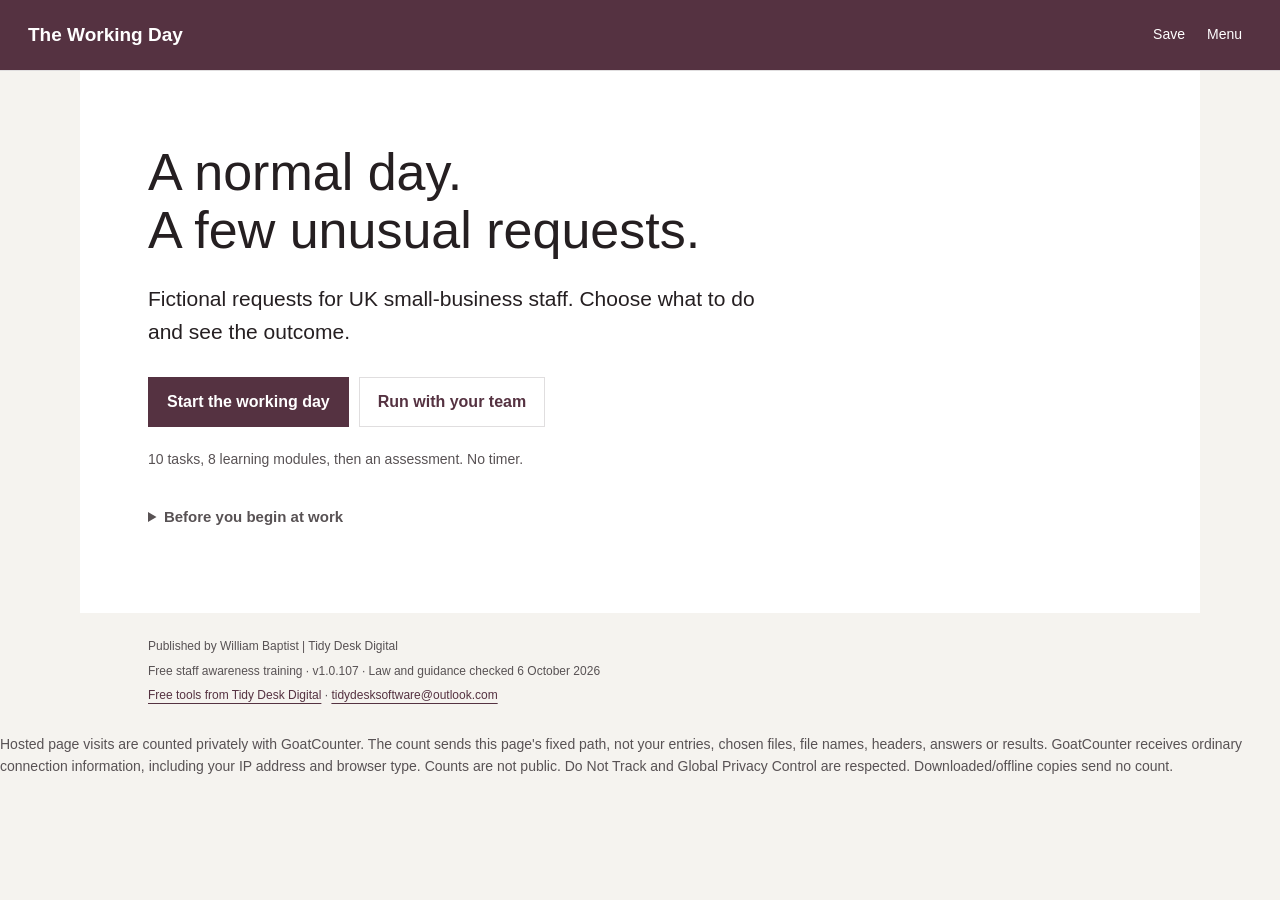
==== commit 1be6b3b6: "Release Working Day 1.0.107 continuation and assessment descriptions" ====
--- a/index.html
+++ b/index.html
@@ -1,3 +1,3 @@
 <!doctype html>
 <html lang="en-GB"><head><meta charset="utf-8"><meta name="viewport" content="width=device-width,initial-scale=1"><meta name="color-scheme" content="light"><meta name="description" content="A free, offline-friendly workplace cybersecurity game for UK small businesses. Practise a working day, check requests and report security concerns."><link rel="canonical" href="https://baptistsec.github.io/the-working-day/"><meta property="og:type" content="website"><meta property="og:title" content="The Working Day | Free workplace security training"><meta property="og:description" content="A free, offline-friendly workplace cybersecurity game for UK small businesses. Practise a working day, check requests and report security concerns."><meta property="og:url" content="https://baptistsec.github.io/the-working-day/"><title>The Working Day | Free workplace security training</title><link rel="stylesheet" href="style.css"><link rel="stylesheet" href="office-shell.css"><script defer src="/analytics.js"></script></head>
-<body><a class="skip" href="#main">Skip to content</a><header class="top"><a href="#home" class="brand">The Working Day</a><div class="session-actions"><button id="office-save-open">Save</button><button id="office-menu-toggle" aria-expanded="false" aria-controls="office-menu">Menu</button></div><div id="office-menu" hidden><nav aria-label="Main navigation"><a href="#home">Home</a><a href="#day">Course</a><a href="#help">Sources &amp; help</a></nav><nav aria-label="Course tools"><a href="#library">Learning</a><a href="#assessment">Learning record</a><a href="#practice">Practice desk</a><a href="#team">Team setup</a><a href="#manager">Reporting card</a><a href="Learning-Transcript.html">Reading version</a><button id="office-guide-toggle" aria-expanded="true">Guide</button></nav></div></header><section id="office-saving" hidden aria-labelledby="office-saving-title"><h2 id="office-saving-title">Pause and save</h2><p id="office-saving-status" role="status"></p><label><input id="office-remember" type="checkbox"> Save progress in this browser</label><p class="hint">Saved on this device only. Use only your own device. Keep all entries fictional.</p><button id="office-reset">Reset saved progress</button><button id="office-save-close">Return to current work</button></section><div id="app"></div><noscript><main><h1>JavaScript is needed for the interactive game.</h1><p>Open the reading version and manager guide for a plain-text alternative. No account is required.</p><a href="Learning-Transcript.html">Open the reading version</a></main></noscript><footer><div class="footer-content"><p>Published by William Baptist | Tidy Desk Digital</p><p>Free staff awareness training · v1.0.106 · Law and guidance checked 6 October 2026</p><div class="td-foot" style="max-width:900px;margin:0 auto;padding:18px 24px;font:14px Arial,sans-serif;color:#585254"><p><a href="https://baptistsec.github.io/">Free tools from Tidy Desk Digital</a> &middot; <a href="mailto:tidydesksoftware@outlook.com">tidydesksoftware@outlook.com</a></p></div></div><p class="td-analytics-note"><small>Hosted page visits are counted privately with GoatCounter. The count sends this page's fixed path, not your entries, chosen files, file names, headers, answers or results. GoatCounter receives ordinary connection information, including your IP address and browser type. Counts are not public. Do Not Track and Global Privacy Control are respected. Downloaded/offline copies send no count.</small></p></footer><div id="announce" class="sr-only" aria-live="polite"></div><script src="content.js"></script><script src="game-data.js"></script><script src="enhancements.js"></script><script src="activities.js"></script><script src="app.js"></script></body></html>
+<body><a class="skip" href="#main">Skip to content</a><header class="top"><a href="#home" class="brand">The Working Day</a><div class="session-actions"><button id="office-save-open">Save</button><button id="office-menu-toggle" aria-expanded="false" aria-controls="office-menu">Menu</button></div><div id="office-menu" hidden><nav aria-label="Main navigation"><a href="#home">Home</a><a href="#day">Course</a><a href="#help">Sources &amp; help</a></nav><nav aria-label="Course tools"><a href="#library">Learning</a><a href="#assessment">Learning record</a><a href="#practice">Practice desk</a><a href="#team">Team setup</a><a href="#manager">Reporting card</a><a href="Learning-Transcript.html">Reading version</a><button id="office-guide-toggle" aria-expanded="true">Guide</button></nav></div></header><section id="office-saving" hidden aria-labelledby="office-saving-title"><h2 id="office-saving-title">Pause and save</h2><p id="office-saving-status" role="status"></p><label><input id="office-remember" type="checkbox"> Save progress in this browser</label><p class="hint">Saved on this device only. Use only your own device. Keep all entries fictional.</p><button id="office-reset">Reset saved progress</button><button id="office-save-close">Return to current work</button></section><div id="app"></div><noscript><main><h1>JavaScript is needed for the interactive game.</h1><p>Open the reading version and manager guide for a plain-text alternative. No account is required.</p><a href="Learning-Transcript.html">Open the reading version</a></main></noscript><footer><div class="footer-content"><p>Published by William Baptist | Tidy Desk Digital</p><p>Free staff awareness training · v1.0.107 · Law and guidance checked 6 October 2026</p><div class="td-foot" style="max-width:900px;margin:0 auto;padding:18px 24px;font:14px Arial,sans-serif;color:#585254"><p><a href="https://baptistsec.github.io/">Free tools from Tidy Desk Digital</a> &middot; <a href="mailto:tidydesksoftware@outlook.com">tidydesksoftware@outlook.com</a></p></div></div><p class="td-analytics-note"><small>Hosted page visits are counted privately with GoatCounter. The count sends this page's fixed path, not your entries, chosen files, file names, headers, answers or results. GoatCounter receives ordinary connection information, including your IP address and browser type. Counts are not public. Do Not Track and Global Privacy Control are respected. Downloaded/offline copies send no count.</small></p></footer><div id="announce" class="sr-only" aria-live="polite"></div><script src="content.js"></script><script src="game-data.js"></script><script src="enhancements.js"></script><script src="activities.js"></script><script src="app.js"></script></body></html>
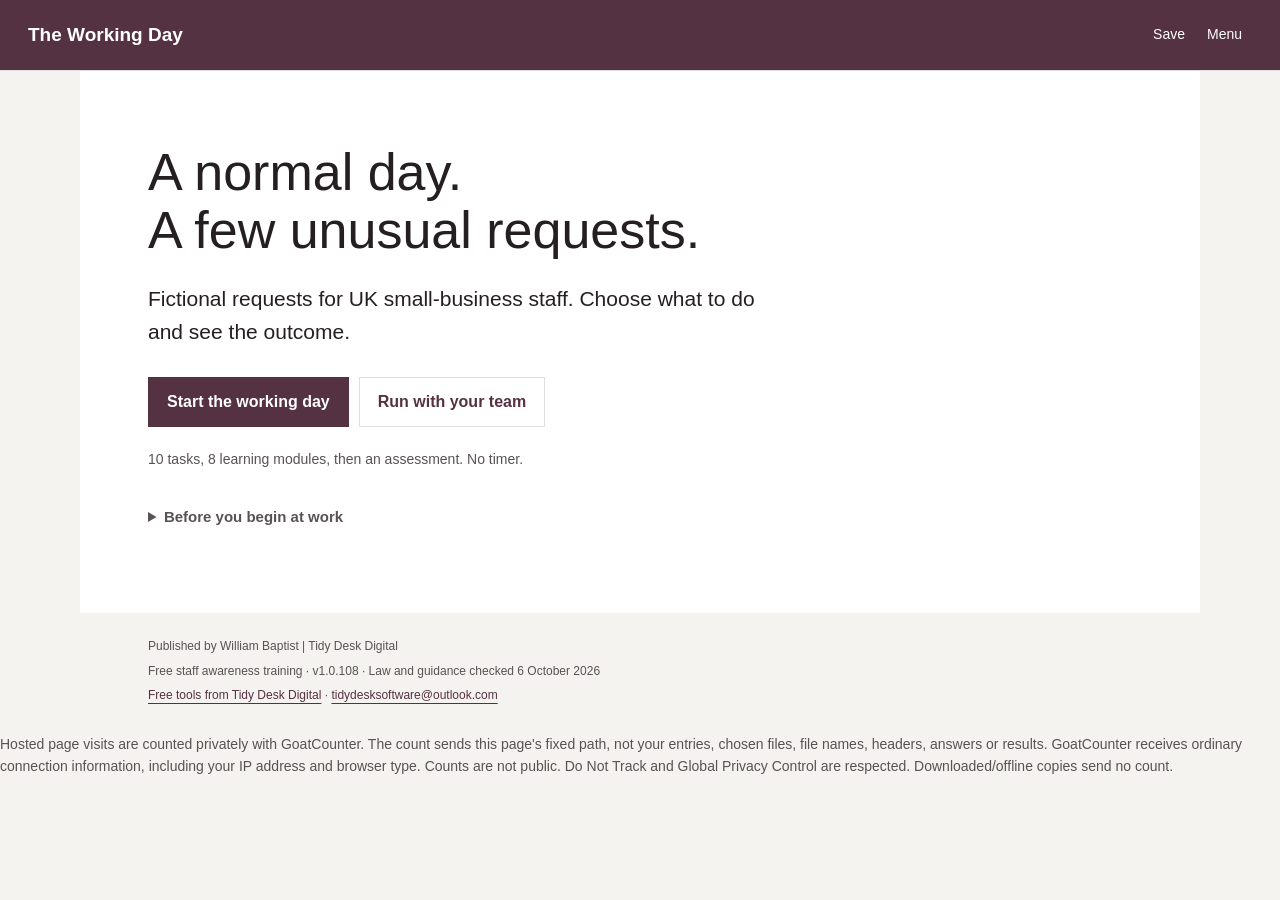
==== commit bf3316bc: "Release Working Day 1.0.108 accurate home learning continuation label" ====
--- a/index.html
+++ b/index.html
@@ -1,3 +1,3 @@
 <!doctype html>
 <html lang="en-GB"><head><meta charset="utf-8"><meta name="viewport" content="width=device-width,initial-scale=1"><meta name="color-scheme" content="light"><meta name="description" content="A free, offline-friendly workplace cybersecurity game for UK small businesses. Practise a working day, check requests and report security concerns."><link rel="canonical" href="https://baptistsec.github.io/the-working-day/"><meta property="og:type" content="website"><meta property="og:title" content="The Working Day | Free workplace security training"><meta property="og:description" content="A free, offline-friendly workplace cybersecurity game for UK small businesses. Practise a working day, check requests and report security concerns."><meta property="og:url" content="https://baptistsec.github.io/the-working-day/"><title>The Working Day | Free workplace security training</title><link rel="stylesheet" href="style.css"><link rel="stylesheet" href="office-shell.css"><script defer src="/analytics.js"></script></head>
-<body><a class="skip" href="#main">Skip to content</a><header class="top"><a href="#home" class="brand">The Working Day</a><div class="session-actions"><button id="office-save-open">Save</button><button id="office-menu-toggle" aria-expanded="false" aria-controls="office-menu">Menu</button></div><div id="office-menu" hidden><nav aria-label="Main navigation"><a href="#home">Home</a><a href="#day">Course</a><a href="#help">Sources &amp; help</a></nav><nav aria-label="Course tools"><a href="#library">Learning</a><a href="#assessment">Learning record</a><a href="#practice">Practice desk</a><a href="#team">Team setup</a><a href="#manager">Reporting card</a><a href="Learning-Transcript.html">Reading version</a><button id="office-guide-toggle" aria-expanded="true">Guide</button></nav></div></header><section id="office-saving" hidden aria-labelledby="office-saving-title"><h2 id="office-saving-title">Pause and save</h2><p id="office-saving-status" role="status"></p><label><input id="office-remember" type="checkbox"> Save progress in this browser</label><p class="hint">Saved on this device only. Use only your own device. Keep all entries fictional.</p><button id="office-reset">Reset saved progress</button><button id="office-save-close">Return to current work</button></section><div id="app"></div><noscript><main><h1>JavaScript is needed for the interactive game.</h1><p>Open the reading version and manager guide for a plain-text alternative. No account is required.</p><a href="Learning-Transcript.html">Open the reading version</a></main></noscript><footer><div class="footer-content"><p>Published by William Baptist | Tidy Desk Digital</p><p>Free staff awareness training · v1.0.107 · Law and guidance checked 6 October 2026</p><div class="td-foot" style="max-width:900px;margin:0 auto;padding:18px 24px;font:14px Arial,sans-serif;color:#585254"><p><a href="https://baptistsec.github.io/">Free tools from Tidy Desk Digital</a> &middot; <a href="mailto:tidydesksoftware@outlook.com">tidydesksoftware@outlook.com</a></p></div></div><p class="td-analytics-note"><small>Hosted page visits are counted privately with GoatCounter. The count sends this page's fixed path, not your entries, chosen files, file names, headers, answers or results. GoatCounter receives ordinary connection information, including your IP address and browser type. Counts are not public. Do Not Track and Global Privacy Control are respected. Downloaded/offline copies send no count.</small></p></footer><div id="announce" class="sr-only" aria-live="polite"></div><script src="content.js"></script><script src="game-data.js"></script><script src="enhancements.js"></script><script src="activities.js"></script><script src="app.js"></script></body></html>
+<body><a class="skip" href="#main">Skip to content</a><header class="top"><a href="#home" class="brand">The Working Day</a><div class="session-actions"><button id="office-save-open">Save</button><button id="office-menu-toggle" aria-expanded="false" aria-controls="office-menu">Menu</button></div><div id="office-menu" hidden><nav aria-label="Main navigation"><a href="#home">Home</a><a href="#day">Course</a><a href="#help">Sources &amp; help</a></nav><nav aria-label="Course tools"><a href="#library">Learning</a><a href="#assessment">Learning record</a><a href="#practice">Practice desk</a><a href="#team">Team setup</a><a href="#manager">Reporting card</a><a href="Learning-Transcript.html">Reading version</a><button id="office-guide-toggle" aria-expanded="true">Guide</button></nav></div></header><section id="office-saving" hidden aria-labelledby="office-saving-title"><h2 id="office-saving-title">Pause and save</h2><p id="office-saving-status" role="status"></p><label><input id="office-remember" type="checkbox"> Save progress in this browser</label><p class="hint">Saved on this device only. Use only your own device. Keep all entries fictional.</p><button id="office-reset">Reset saved progress</button><button id="office-save-close">Return to current work</button></section><div id="app"></div><noscript><main><h1>JavaScript is needed for the interactive game.</h1><p>Open the reading version and manager guide for a plain-text alternative. No account is required.</p><a href="Learning-Transcript.html">Open the reading version</a></main></noscript><footer><div class="footer-content"><p>Published by William Baptist | Tidy Desk Digital</p><p>Free staff awareness training · v1.0.108 · Law and guidance checked 6 October 2026</p><div class="td-foot" style="max-width:900px;margin:0 auto;padding:18px 24px;font:14px Arial,sans-serif;color:#585254"><p><a href="https://baptistsec.github.io/">Free tools from Tidy Desk Digital</a> &middot; <a href="mailto:tidydesksoftware@outlook.com">tidydesksoftware@outlook.com</a></p></div></div><p class="td-analytics-note"><small>Hosted page visits are counted privately with GoatCounter. The count sends this page's fixed path, not your entries, chosen files, file names, headers, answers or results. GoatCounter receives ordinary connection information, including your IP address and browser type. Counts are not public. Do Not Track and Global Privacy Control are respected. Downloaded/offline copies send no count.</small></p></footer><div id="announce" class="sr-only" aria-live="polite"></div><script src="content.js"></script><script src="game-data.js"></script><script src="enhancements.js"></script><script src="activities.js"></script><script src="app.js"></script></body></html>
